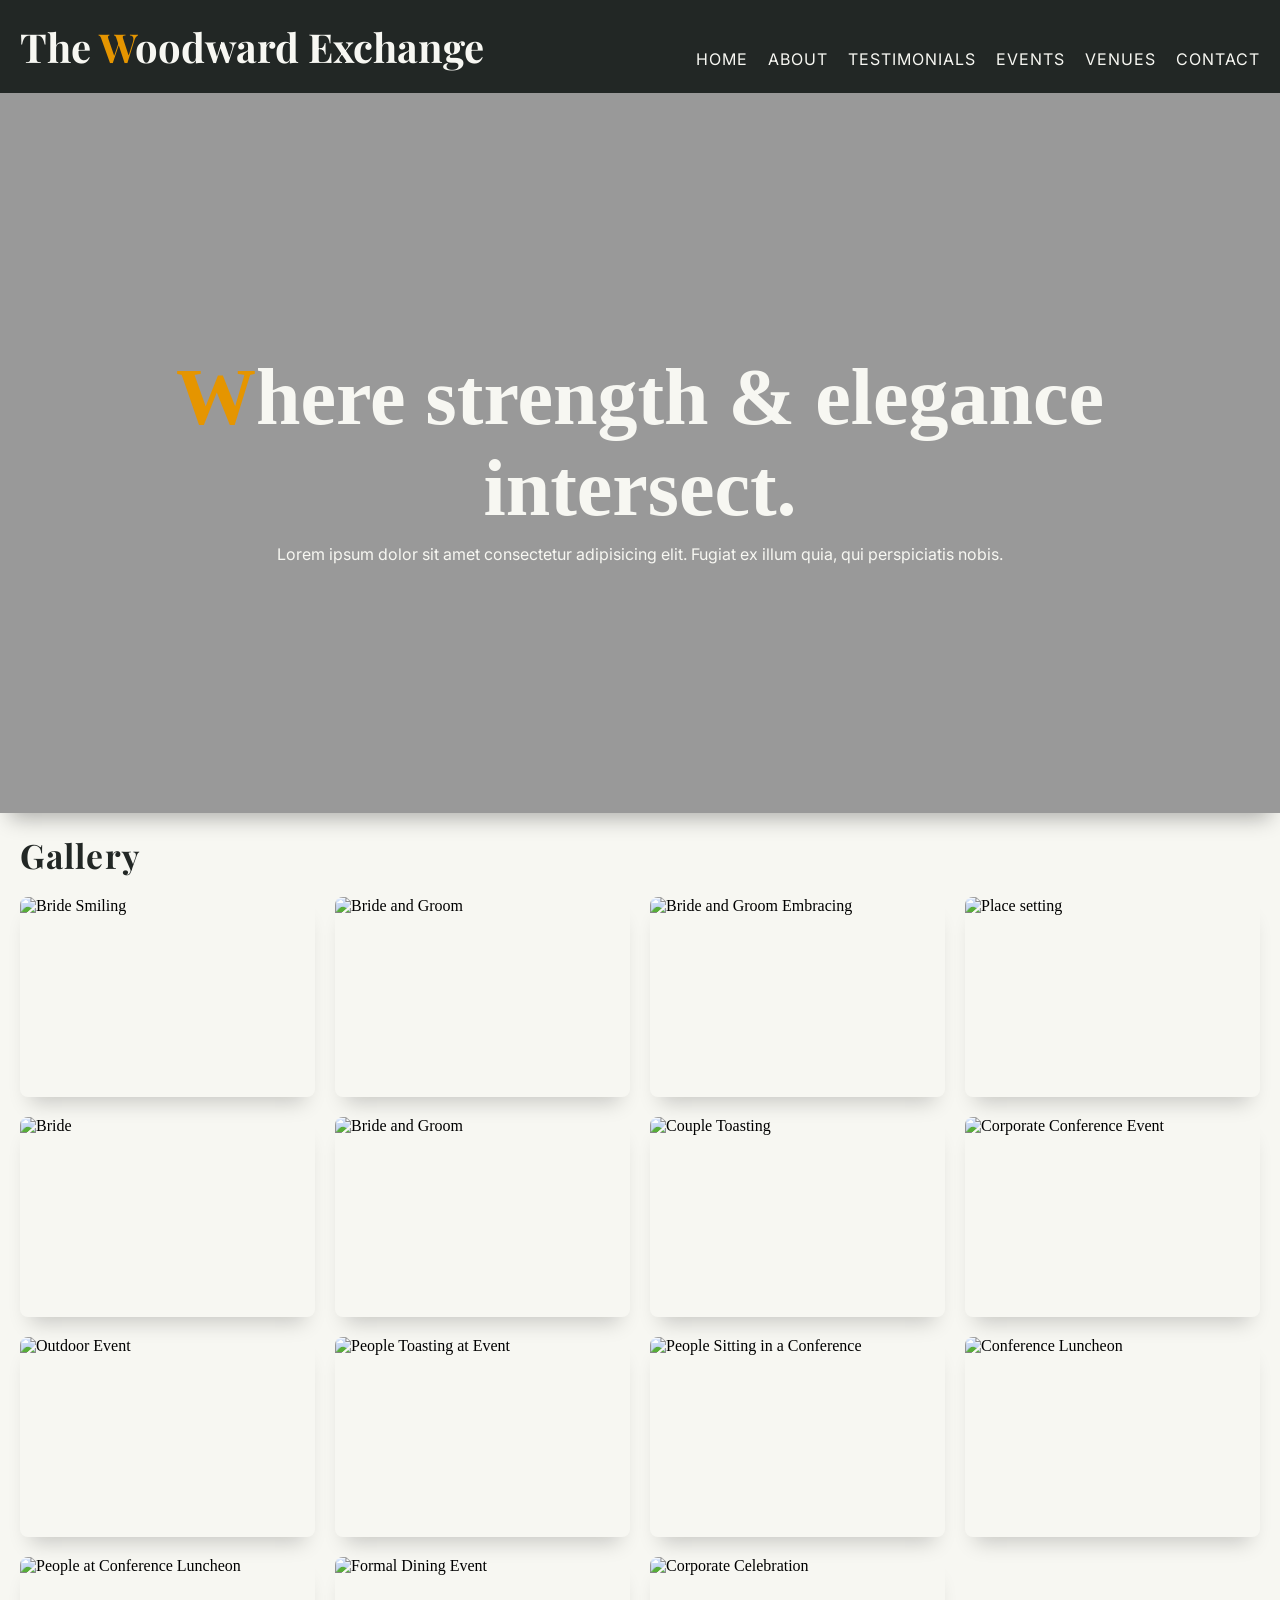
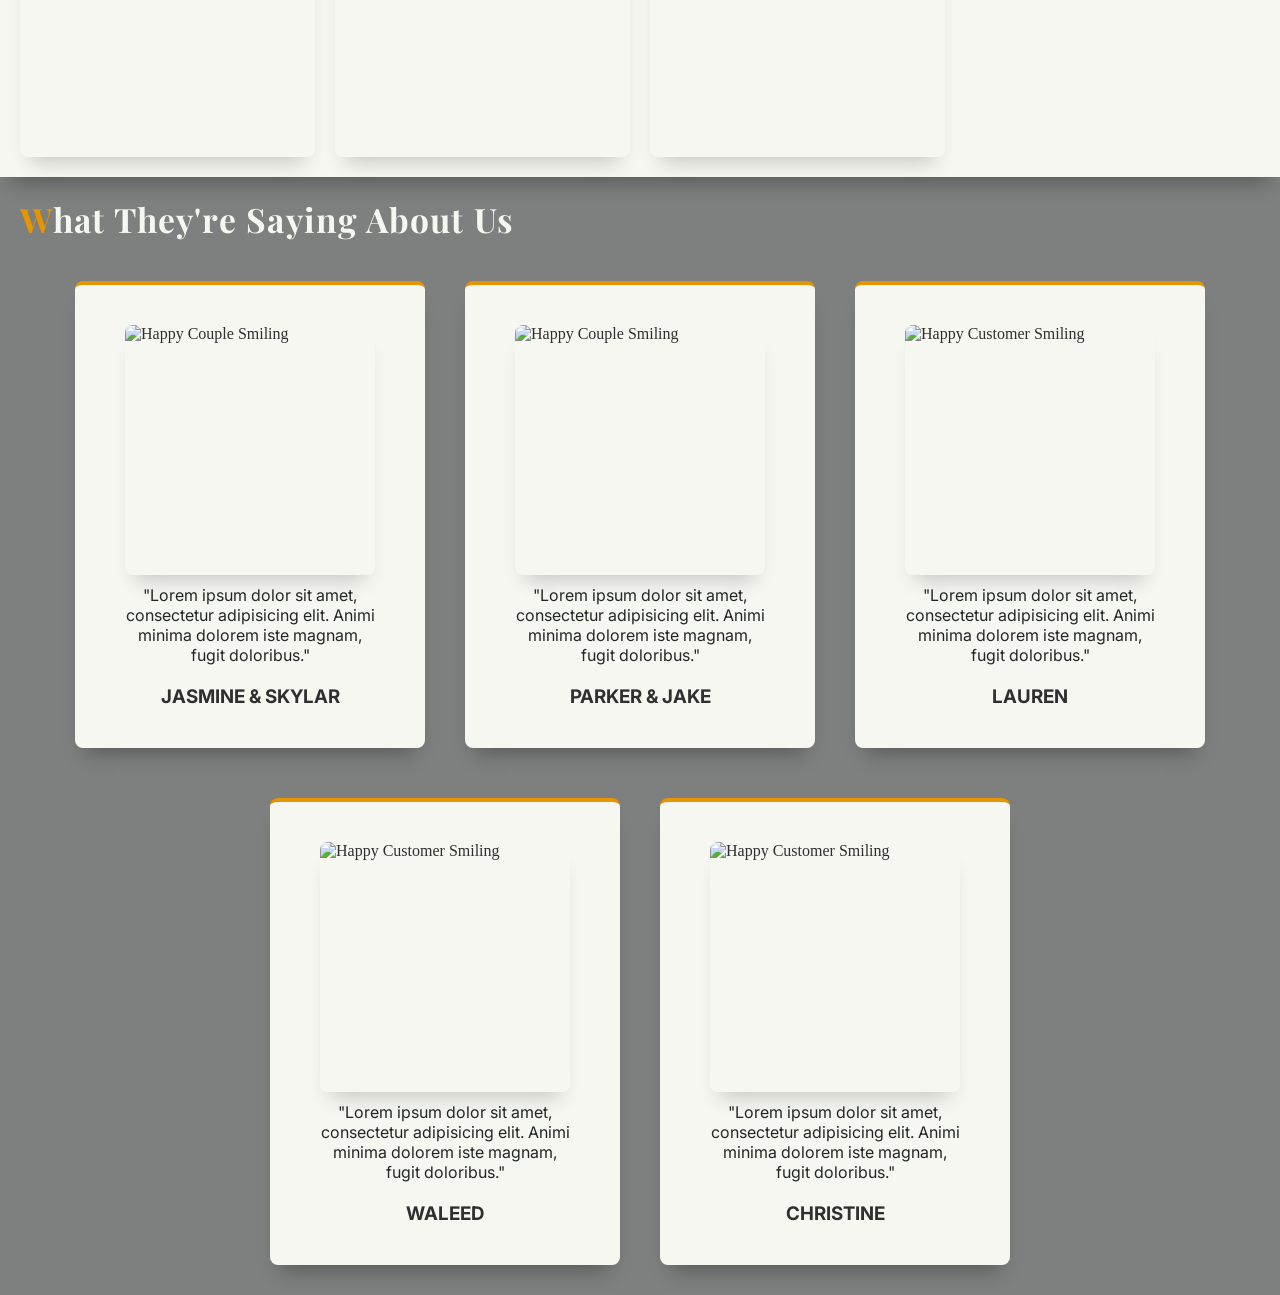
==== index.html @ e03e4456 "Added testimonial section" ====
<!DOCTYPE html>
<html lang="en">
<head>
    <meta charset="UTF-8">
    <meta name="viewport" content="width=device-width, initial-scale=1.0">

    <link rel="stylesheet" href="https://cdnjs.cloudflare.com/ajax/libs/font-awesome/6.0.0/css/all.min.css">

    <link rel="preconnect" href="https://fonts.googleapis.com">
    <link rel="preconnect" href="https://fonts.gstatic.com" crossorigin>
    <link href="https://fonts.googleapis.com/css2?family=Playfair+Display:ital,wght@0,400..900;1,400..900&family=Roboto:ital,wght@0,100..900;1,100..900&family=Savate:ital,wght@0,200..900;1,200..900&display=swap" rel="stylesheet">


    <link rel="preconnect" href="https://fonts.googleapis.com">
    <link rel="preconnect" href="https://fonts.gstatic.com" crossorigin>
    <link href="https://fonts.googleapis.com/css2?family=Inter:ital,opsz,wght@0,14..32,100..900;1,14..32,100..900&family=Playfair+Display:ital,wght@0,400..900;1,400..900&family=Roboto:ital,wght@0,100..900;1,100..900&family=Savate:ital,wght@0,200..900;1,200..900&display=swap" rel="stylesheet">


    <link rel="stylesheet" href="style.css">
    <title>The Woodward Exchange</title>
</head>
<body>

    <header>
        <a href="#" class="logo">The <span>W</span>oodward Exchange</a>

        <i class="fas fa-bars menu-toggle" onclick="toggleMenu()"></i>

            <ul class="navigation" id="menu">
                <li><a href="#">Home</a></li>
                <li><a href="#">About</a></li>
                <li><a href="#">Testimonials</a></li>
                <li><a href="#">Events</a></li>
                <li><a href="#">Venues</a></li>
                <li><a href="#">Contact</a></li>
            </ul>
        
    </header>

 <!--TRIANGLE SVG-->

 <!--   <div class="divider-container" role="separator" aria-hidden="true">
        <svg width="200" height="200" xmlns="http://www.w3.org/2000/svg" class="rotated-triangle shadow-effect">

            <path d="M 190 195 L 100 116 L 10 195" fill="none" stroke="#222725" stroke-width="3" />

            <path d="M 100 130 L 170 190 L 30 190 Z" fill="#222725" stroke="#222725" stroke-width="3" />
        </svg>
    </div>
--> 
<section class="hero">
    <div class="hero-content">
        <h1 class="hero-title"><span>W</span>here strength &amp elegance intersect. </h1>

        <p>Lorem ipsum dolor sit amet consectetur adipisicing elit. Fugiat ex illum quia, qui perspiciatis nobis.</p>
    </div>
</section>    

<section class="gallery">
    
        <div class="title">
            <h2>Gallery</h2>
        </div>

    <div class="gallery-grid">
           <img src="https://plus.unsplash.com/premium_photo-1675851210884-31ca0c327c7c?q=80&w=774&auto=format&fit=crop&ixlib=rb-4.1.0&ixid=M3wxMjA3fDB8MHxwaG90by1wYWdlfHx8fGVufDB8fHx8fA%3D%3D" alt="Bride Smiling">

           <img src="https://plus.unsplash.com/premium_photo-1675851211534-4acd0a2b69a8?q=80&w=774&auto=format&fit=crop&ixlib=rb-4.1.0&ixid=M3wxMjA3fDB8MHxwaG90by1wYWdlfHx8fGVufDB8fHx8fA%3D%3D" alt="Bride and Groom">

           <img src="https://plus.unsplash.com/premium_photo-1675851210855-e7727076e829?q=80&w=774&auto=format&fit=crop&ixlib=rb-4.1.0&ixid=M3wxMjA3fDB8MHxwaG90by1wYWdlfHx8fGVufDB8fHx8fA%3D%3D" alt="Bride and Groom Embracing">

           <img src="https://images.unsplash.com/photo-1647296020388-787fdae78e3c?q=80&w=774&auto=format&fit=crop&ixlib=rb-4.1.0&ixid=M3wxMjA3fDB8MHxwaG90by1wYWdlfHx8fGVufDB8fHx8fA%3D%3D" alt="Place setting">

           <img src="https://images.unsplash.com/photo-1553190399-08913948412e?q=80&w=870&auto=format&fit=crop&ixlib=rb-4.1.0&ixid=M3wxMjA3fDB8MHxwaG90by1wYWdlfHx8fGVufDB8fHx8fA%3D%3D" alt="Bride">

           <img src="https://images.unsplash.com/photo-1582184443157-b767b664ab98?q=80&w=774&auto=format&fit=crop&ixlib=rb-4.1.0&ixid=M3wxMjA3fDB8MHxwaG90by1wYWdlfHx8fGVufDB8fHx8fA%3D%3D" alt="Bride and Groom">

           <img src="https://images.unsplash.com/photo-1619686763290-991ced8c683e?q=80&w=770&auto=format&fit=crop&ixlib=rb-4.1.0&ixid=M3wxMjA3fDB8MHxwaG90by1wYWdlfHx8fGVufDB8fHx8fA%3D%3D" alt="Couple Toasting">

           <img src="https://images.unsplash.com/photo-1531058020387-3be344556be6?q=80&w=1170&auto=format&fit=crop&ixlib=rb-4.1.0&ixid=M3wxMjA3fDB8MHxwaG90by1wYWdlfHx8fGVufDB8fHx8fA%3D%3D" alt="Corporate Conference Event">

           <img src="https://images.unsplash.com/photo-1664303901605-c44d0ecefd6c?q=80&w=774&auto=format&fit=crop&ixlib=rb-4.1.0&ixid=M3wxMjA3fDB8MHxwaG90by1wYWdlfHx8fGVufDB8fHx8fA%3D%3D" alt="Outdoor Event">

           <img src="https://plus.unsplash.com/premium_photo-1664476583043-7266c4a65b5f?q=80&w=1172&auto=format&fit=crop&ixlib=rb-4.1.0&ixid=M3wxMjA3fDB8MHxwaG90by1wYWdlfHx8fGVufDB8fHx8fA%3D%3D" alt="People Toasting at Event">

           <img src="https://images.unsplash.com/photo-1515168833906-d2a3b82b302a?q=80&w=1170&auto=format&fit=crop&ixlib=rb-4.1.0&ixid=M3wxMjA3fDB8MHxwaG90by1wYWdlfHx8fGVufDB8fHx8fA%3D%3D" alt="People Sitting in a Conference">

           <img src="https://plus.unsplash.com/premium_photo-1723579287462-775d10a50bf3?q=80&w=1117&auto=format&fit=crop&ixlib=rb-4.1.0&ixid=M3wxMjA3fDB8MHxwaG90by1wYWdlfHx8fGVufDB8fHx8fA%3D%3D" alt="Conference Luncheon">

           <img src="https://plus.unsplash.com/premium_photo-1723809775308-5a14f240ff72?q=80&w=1222&auto=format&fit=crop&ixlib=rb-4.1.0&ixid=M3wxMjA3fDB8MHxwaG90by1wYWdlfHx8fGVufDB8fHx8fA%3D%3D" alt="People at Conference Luncheon">

           <img src="https://images.unsplash.com/photo-1768508949921-9ef52e81bf1b?q=80&w=782&auto=format&fit=crop&ixlib=rb-4.1.0&ixid=M3wxMjA3fDB8MHxwaG90by1wYWdlfHx8fGVufDB8fHx8fA%3D%3D" alt="Formal Dining Event">

           <img src="https://images.unsplash.com/photo-1768508951262-42931f7ad924?q=80&w=1253&auto=format&fit=crop&ixlib=rb-4.1.0&ixid=M3wxMjA3fDB8MHxwaG90by1wYWdlfHx8fGVufDB8fHx8fA%3D%3D" alt="Corporate Celebration">
    </div>

</section>


<section class="testimonials">
    <div class="title">
        <h2><span>W</span>hat They're Saying About Us</h2>
    </div>

    <div class="testimonial-content">

        <div class="box">
            <div class="imgbox">
                <img src="https://plus.unsplash.com/premium_photo-1699547174212-f3411a010175?q=80&w=774&auto=format&fit=crop&ixlib=rb-4.1.0&ixid=M3wxMjA3fDB8MHxwaG90by1wYWdlfHx8fGVufDB8fHx8fA%3D%3D" alt="Happy Couple Smiling">
            </div>
            <div class="text">
                <p>"Lorem ipsum dolor sit amet, consectetur adipisicing elit. Animi minima dolorem iste magnam, fugit doloribus."</p>
                <h3>Jasmine &amp Skylar</h3>
            </div>
        </div>


        <div class="box">
            <div class="imgbox">
                <img src="https://images.unsplash.com/photo-1663579167845-c73285e3805b?q=80&w=1170&auto=format&fit=crop&ixlib=rb-4.1.0&ixid=M3wxMjA3fDB8MHxwaG90by1wYWdlfHx8fGVufDB8fHx8fA%3D%3D" alt="Happy Couple Smiling">
            </div>
            <div class="text">
                <p>"Lorem ipsum dolor sit amet, consectetur adipisicing elit. Animi minima dolorem iste magnam, fugit doloribus."</p>
                <h3>Parker &amp Jake</h3>
            </div>
        </div>


        <div class="box">
            <div class="imgbox">
                <img src="https://images.unsplash.com/photo-1741354035109-e42cd99b0d74?q=80&w=774&auto=format&fit=crop&ixlib=rb-4.1.0&ixid=M3wxMjA3fDB8MHxwaG90by1wYWdlfHx8fGVufDB8fHx8fA%3D%3D" alt="Happy Customer Smiling">
            </div>
            <div class="text">
                <p>"Lorem ipsum dolor sit amet, consectetur adipisicing elit. Animi minima dolorem iste magnam, fugit doloribus."</p>
                <h3>Lauren</h3>
            </div>
        </div>

        <div class="box">
            <div class="imgbox">
                <img src="https://images.unsplash.com/photo-1578758837674-93ed0ab5fbab?q=80&w=774&auto=format&fit=crop&ixlib=rb-4.1.0&ixid=M3wxMjA3fDB8MHxwaG90by1wYWdlfHx8fGVufDB8fHx8fA%3D%3D" alt="Happy Customer Smiling">
            </div>
            <div class="text">
                <p>"Lorem ipsum dolor sit amet, consectetur adipisicing elit. Animi minima dolorem iste magnam, fugit doloribus."</p>
                <h3>Waleed</h3>
            </div>
        </div>

        <div class="box">
            <div class="imgbox">
                <img src="https://images.unsplash.com/photo-1770363756997-102742f56488?q=80&w=774&auto=format&fit=crop&ixlib=rb-4.1.0&ixid=M3wxMjA3fDB8MHxwaG90by1wYWdlfHx8fGVufDB8fHx8fA%3D%3D" alt="Happy Customer Smiling">
            </div>
            <div class="text">
                <p>"Lorem ipsum dolor sit amet, consectetur adipisicing elit. Animi minima dolorem iste magnam, fugit doloribus."</p>
                <h3>Christine</h3>
            </div>
        </div>

    </div>


</section>
     <script>
        function toggleMenu(){
            const menu = document.getElementById("menu");
            menu.classList.toggle("active");
        }
    </script>

</body>
</html>
---- style.css ----
*{
    padding: 0;
    margin: 0;
    box-sizing: border-box;
}


/* HEADER CSS */

header{
    display: flex;
    justify-content: space-between;
    align-items: center;
    padding: 20px;
    background-color: #222725;
}

.logo{
    text-decoration: none;
    font-size: 2.5em;
    font-weight: bold;
    font-family: "Playfair Display", serif;
    color: #f7f7f2;
}

.logo span, 
.hero-title span,
.title span{
    color: #e59500;
}

.navigation{
    display: flex;
    gap: 20px;
    padding: 0;
    margin-top: 25px;
}

.navigation li{
    list-style: none;
}

.navigation li a{
    display: inline-block;
    text-decoration: none;
    color: #f7f7f2;
    font-family: "Inter", sans-serif;
    text-transform: uppercase;
    letter-spacing: 1px;
    font-size: 1em;
    transition: transform 0.2s ease, color 0.2s ease;
}

.navigation li a:hover{
    /* transform: scale(1.15); */
    transform: scale(1.15);
    color: #e59500;
}

.menu-toggle{
    color: #fff;
    font-size: 20px;
    cursor: pointer;
    display: none;
}

.divider-container{
    display: flex;
    justify-content: center;
    align-items: center;
    width: 100%;
    position: absolute;
    margin-top: -9px;
    overflow: visible;
    z-index: 100;
    pointer-events: none;
}

.rotated-triangle{
    transform: rotate(180deg);
}

/*  HERO SECTION */

.hero{
    background: linear-gradient(rgba(0, 0, 0, 0.4), rgba(0, 0, 0, 0.4)),url(https://images.unsplash.com/photo-1773069459477-e9fe9d6eeb60?q=80&w=1373&auto=format&fit=crop&ixlib=rb-4.1.0&ixid=M3wxMjA3fDB8MHxwaG90by1wYWdlfHx8fGVufDB8fHx8fA%3D%3D);
    background-size: cover;
    width: 100%; 
    height: 80vh; /* Viewport height */
    display: flex;
    flex-direction: column;
    justify-content: center;
    align-items: center;
    text-align: center;
    box-shadow: 0px 15px 20px -10px rgba(0, 0, 0, 0.3);
    z-index: 2;
    position: relative; /* activates the z-index */
}

.hero-title{
    font-size: 5em;
    padding: 10px;
    text-wrap: wrap;
    color: #f7f7f2;
}

.hero-content p{
    font-size: 1em;
    font-family: "Inter", sans-serif;
    text-align: center;
    color: #f7f7f2;
}

/* GALLERY SECTION */

.gallery{
    background-color: #f7f7f2;
    position: relative;
    box-shadow: 0px 15px 20px -10px rgba(0, 0, 0, 0.3);
    z-index: 1;
}

.gallery-grid{
    display: grid;
    grid-template-columns: repeat(auto-fill, minmax(250px, 1fr));
    gap: 20px;
    padding: 20px;
}

.gallery-grid img{
    width: 100%;
    height: 200px;
    object-fit: cover;
    box-shadow: 0px 15px 20px -10px rgba(0, 0, 0, 0.2);
    border-radius: 8px;
    transition: transform 0.3s ease;
}

.gallery-grid img:hover{
    transform: scale(1.05);
}

.title{
    font-family: "Playfair Display", serif;
    font-size: 1.4em;
    /* text-transform: uppercase; */
    letter-spacing: 1.1px;
    padding: 20px 0 0 20px ;
    color: #222725;
}

/* TESTIMONIALS SECTION */

.testimonials{
    background-color: #22272596;
}

.testimonials .title{
    color: #f7f7f2;
}

.testimonial-content{
    display: flex;
    justify-content: center;
    align-items: center;
    flex-wrap: wrap;
    margin-top: 40px;
    max-width: 100%;
    gap: 2.5em;
}

.testimonial-content .box{
    width: 350px;
    padding: 40px;
    background-color: #f7f7f2;
    color: #2f2f2f;
    margin-bottom: 30px;
    border-radius: 8px;
    box-shadow: 0px 15px 20px -10px rgba(0, 0, 0, 0.3);
    border-top: 4px solid #e59500;
}

.testimonial-content .box:nth-child(1),
.testimonial-content .box:nth-child(2),
.testimonial-content .box:nth-child(3){
    margin-bottom: 10px;
}

.testimonial-content .box:hover{
    transform: scale(1.05);
    transition: transform 0.3s ease;
}

.testimonial-content .box .imgbox{
    width: 100%;
    height: 250px;
    display: flex;
    justify-content: center;
}

.testimonial-content .box .imgbox img{
    border-radius: 8px;
    object-fit: cover;
    object-position: center top;
    height: 250px;
    width: 250px;
    display: block;
    margin: 0 auto;
    box-shadow: 0px 15px 20px -10px rgba(0, 0, 0, 0.2);
}

.testimonial-content .box:first-child .imgbox img{
    object-position: center;
}

.box p{
    font-family: "Inter", sans-serif;
    font-size: 1em;
    color: #222725;
    padding: 10px 10px 20px;
    text-wrap: wrap;
    text-align: center;
}

.box h3{
    font-family: "Inter", sans-serif;
    text-align: center;
    text-transform: uppercase;
}
/* MOBILE DEVICE STYLING */

@media only screen and (max-width: 599px){
    .menu-toggle{
        display: block;
        font-size: 2em;
        z-index: 1001;
    }

    header .navigation{
        display: none;
        flex-direction: column;
        position: absolute;
        color: #f7f7f2;
        top: 170px; /* Position ourself below the navbar */
        left: 0;
        right: 0;
        padding: 20px 0;
        z-index: 1000; /* Staying above other elements */
        gap: 10px;
    }

    header .navigation.active{
        display: flex;
}

    header .navigation li{
        text-align: center;
        width: 100%;
}

    header .navigation li a{
        text-decoration: none;
        color: #2f2f2f;
        font-weight: 400;
        font-size: 1.2em;
        padding: 10px;
        display: block;
}

    header .navigation li a:active{
        color: #e59500;
        transform: scale(.98);
        transition: transform 0.3s ease;
}

}
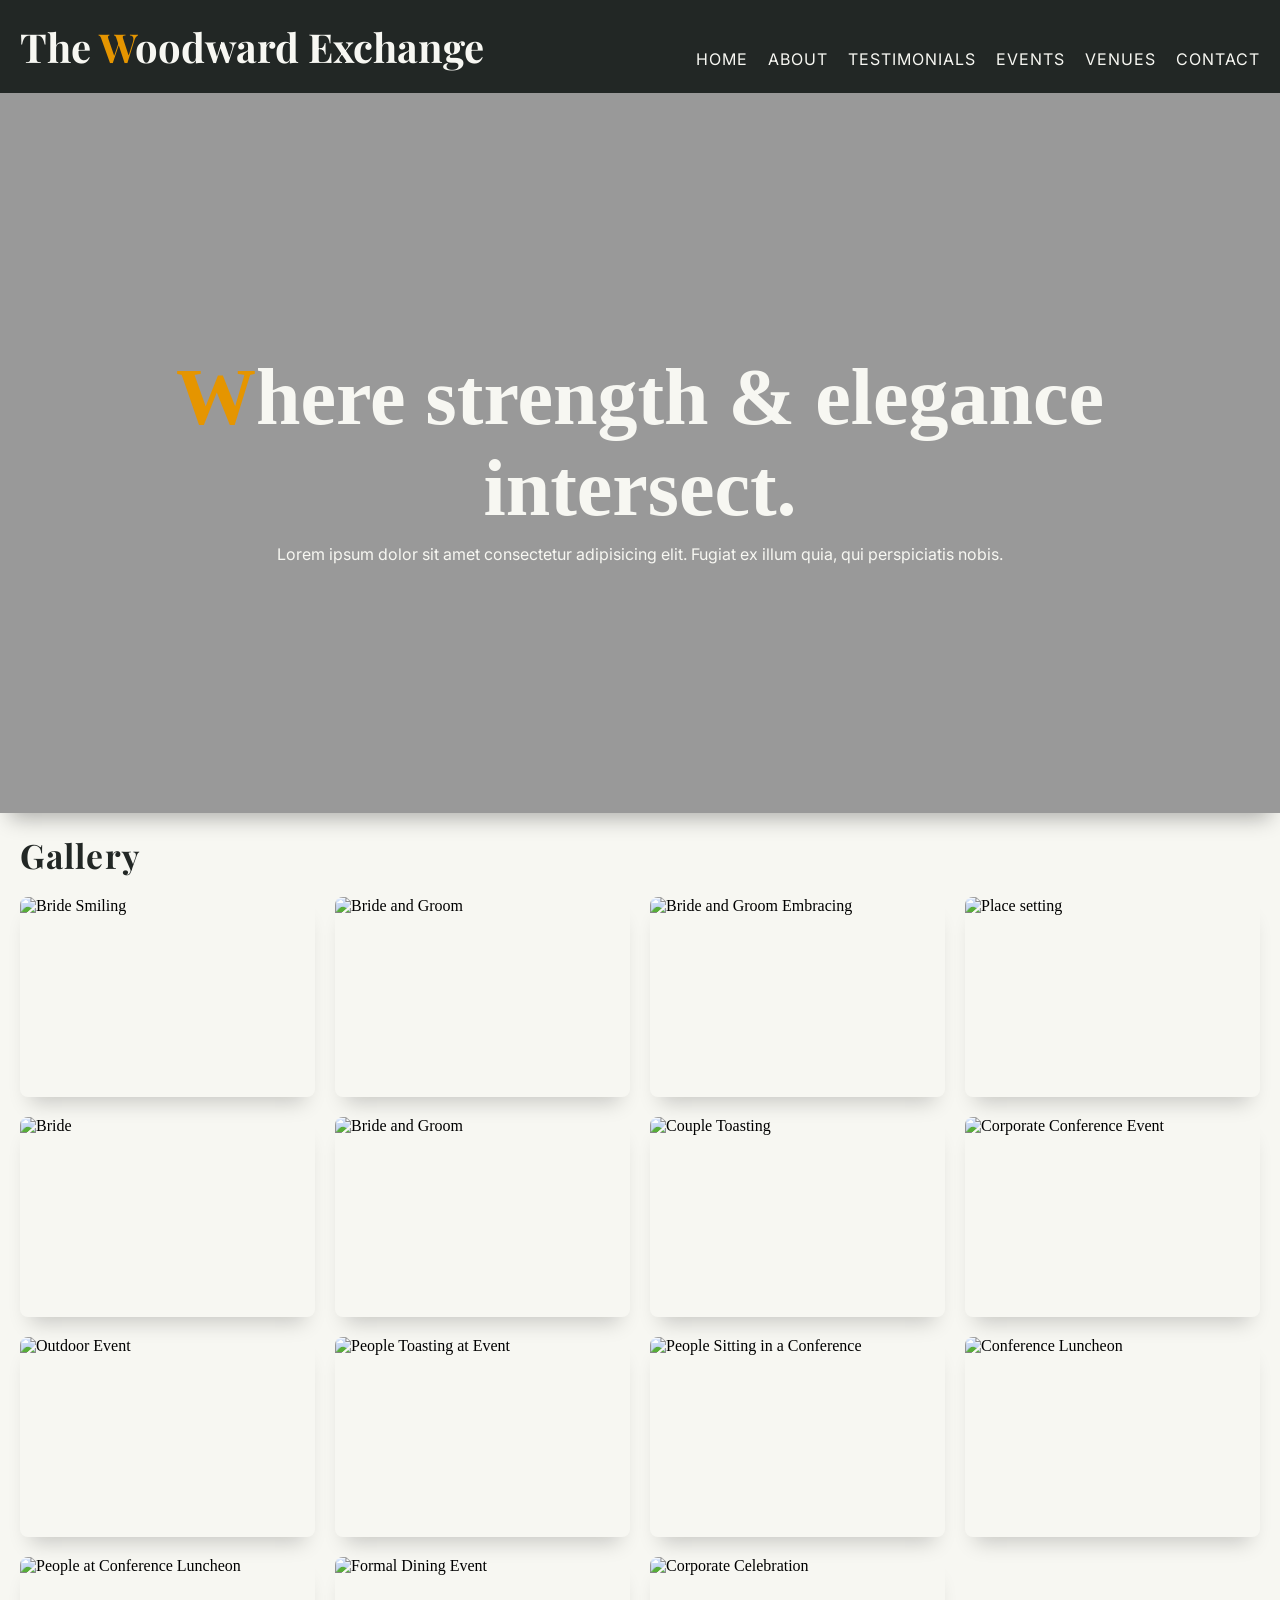
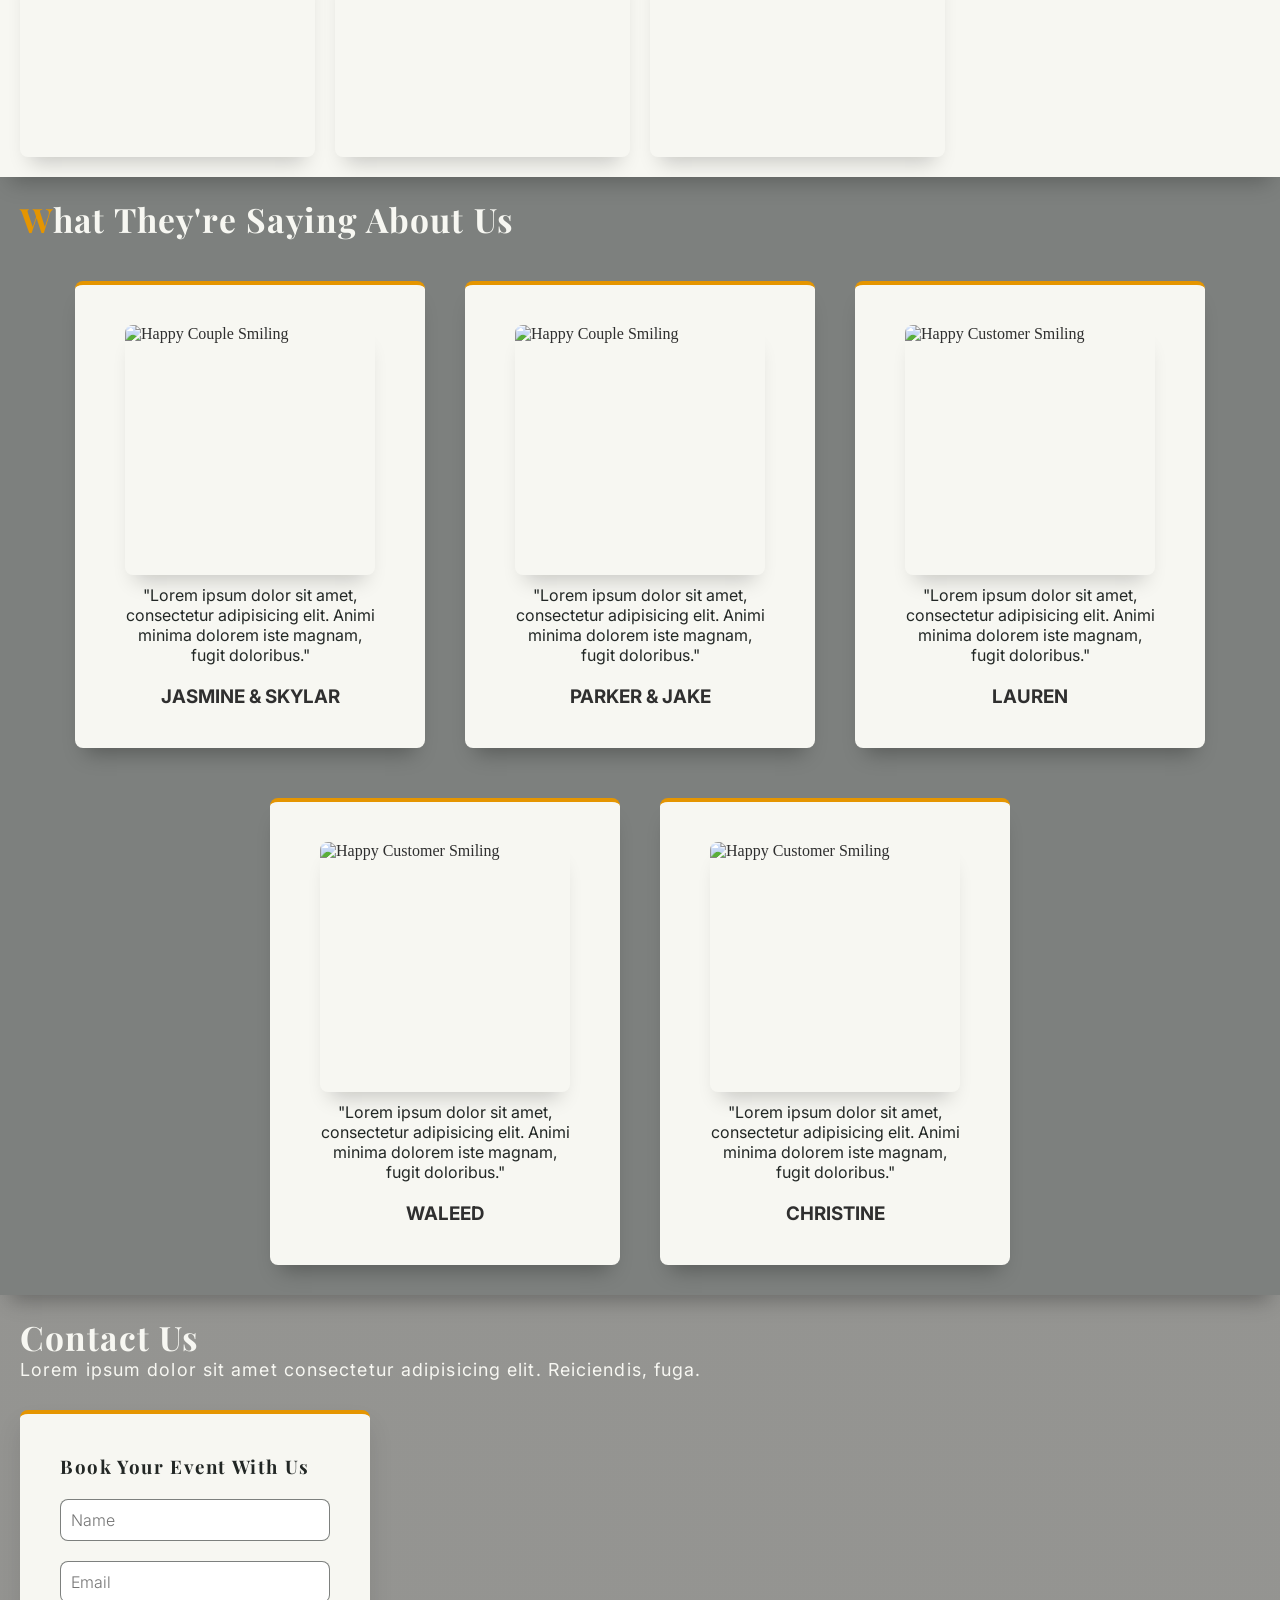
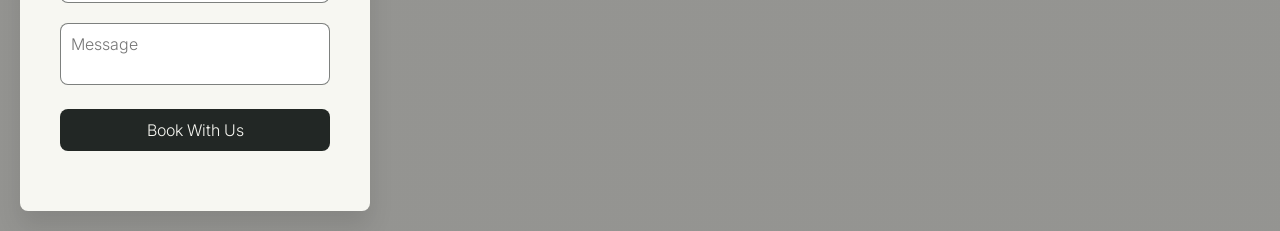
==== commit e445725a: "Added contact section" ====
--- a/index.html
+++ b/index.html
@@ -52,7 +52,7 @@
     <div class="hero-content">
         <h1 class="hero-title"><span>W</span>here strength &amp elegance intersect. </h1>
 
-        <p>Lorem ipsum dolor sit amet consectetur adipisicing elit. Fugiat ex illum quia, qui perspiciatis nobis.</p>
+        <p class="text-font">Lorem ipsum dolor sit amet consectetur adipisicing elit. Fugiat ex illum quia, qui perspiciatis nobis.</p>
     </div>
 </section>    
 
@@ -109,7 +109,7 @@
                 <img src="https://plus.unsplash.com/premium_photo-1699547174212-f3411a010175?q=80&w=774&auto=format&fit=crop&ixlib=rb-4.1.0&ixid=M3wxMjA3fDB8MHxwaG90by1wYWdlfHx8fGVufDB8fHx8fA%3D%3D" alt="Happy Couple Smiling">
             </div>
             <div class="text">
-                <p>"Lorem ipsum dolor sit amet, consectetur adipisicing elit. Animi minima dolorem iste magnam, fugit doloribus."</p>
+                <p class="text-font">"Lorem ipsum dolor sit amet, consectetur adipisicing elit. Animi minima dolorem iste magnam, fugit doloribus."</p>
                 <h3>Jasmine &amp Skylar</h3>
             </div>
         </div>
@@ -120,7 +120,7 @@
                 <img src="https://images.unsplash.com/photo-1663579167845-c73285e3805b?q=80&w=1170&auto=format&fit=crop&ixlib=rb-4.1.0&ixid=M3wxMjA3fDB8MHxwaG90by1wYWdlfHx8fGVufDB8fHx8fA%3D%3D" alt="Happy Couple Smiling">
             </div>
             <div class="text">
-                <p>"Lorem ipsum dolor sit amet, consectetur adipisicing elit. Animi minima dolorem iste magnam, fugit doloribus."</p>
+                <p class="text-font">"Lorem ipsum dolor sit amet, consectetur adipisicing elit. Animi minima dolorem iste magnam, fugit doloribus."</p>
                 <h3>Parker &amp Jake</h3>
             </div>
         </div>
@@ -131,7 +131,7 @@
                 <img src="https://images.unsplash.com/photo-1741354035109-e42cd99b0d74?q=80&w=774&auto=format&fit=crop&ixlib=rb-4.1.0&ixid=M3wxMjA3fDB8MHxwaG90by1wYWdlfHx8fGVufDB8fHx8fA%3D%3D" alt="Happy Customer Smiling">
             </div>
             <div class="text">
-                <p>"Lorem ipsum dolor sit amet, consectetur adipisicing elit. Animi minima dolorem iste magnam, fugit doloribus."</p>
+                <p class="text-font">"Lorem ipsum dolor sit amet, consectetur adipisicing elit. Animi minima dolorem iste magnam, fugit doloribus."</p>
                 <h3>Lauren</h3>
             </div>
         </div>
@@ -141,7 +141,7 @@
                 <img src="https://images.unsplash.com/photo-1578758837674-93ed0ab5fbab?q=80&w=774&auto=format&fit=crop&ixlib=rb-4.1.0&ixid=M3wxMjA3fDB8MHxwaG90by1wYWdlfHx8fGVufDB8fHx8fA%3D%3D" alt="Happy Customer Smiling">
             </div>
             <div class="text">
-                <p>"Lorem ipsum dolor sit amet, consectetur adipisicing elit. Animi minima dolorem iste magnam, fugit doloribus."</p>
+                <p class="text-font">"Lorem ipsum dolor sit amet, consectetur adipisicing elit. Animi minima dolorem iste magnam, fugit doloribus."</p>
                 <h3>Waleed</h3>
             </div>
         </div>
@@ -151,7 +151,7 @@
                 <img src="https://images.unsplash.com/photo-1770363756997-102742f56488?q=80&w=774&auto=format&fit=crop&ixlib=rb-4.1.0&ixid=M3wxMjA3fDB8MHxwaG90by1wYWdlfHx8fGVufDB8fHx8fA%3D%3D" alt="Happy Customer Smiling">
             </div>
             <div class="text">
-                <p>"Lorem ipsum dolor sit amet, consectetur adipisicing elit. Animi minima dolorem iste magnam, fugit doloribus."</p>
+                <p class="text-font">"Lorem ipsum dolor sit amet, consectetur adipisicing elit. Animi minima dolorem iste magnam, fugit doloribus."</p>
                 <h3>Christine</h3>
             </div>
         </div>
@@ -160,6 +160,41 @@
 
 
 </section>
+
+<section class="contact">
+    <div class="title">
+        <h2 class="titleText">Contact Us</h2>
+        <p class="text-font">Lorem ipsum dolor sit amet consectetur adipisicing elit. Reiciendis, fuga.</p>
+    </div>
+
+    <div class="contact-wrapper">
+    <form action="#">
+        <div class="contactform">
+            <h3>Book Your Event With Us</h3>
+            <div class="inputbox">
+                <input type="text" placeholder="Name" required/>
+            </div>
+
+            <div class="inputbox">
+                <input type="email" placeholder="Email" required/>
+            </div>
+
+             <div class="inputbox">
+                <textarea placeholder="Message" required></textarea>
+            </div>
+
+            <div class="inputbox">
+                <input type="submit" value="Book With Us"/>
+            </div>
+        </div>
+    </form>
+    </div>
+</section>
+
+<footer>
+
+
+</footer>
      <script>
         function toggleMenu(){
             const menu = document.getElementById("menu");
--- a/style.css
+++ b/style.css
@@ -4,6 +4,12 @@
     box-sizing: border-box;
 }
 
+/* PARAGRAPH FONT */
+
+.text-font{
+    font-size: 1em;
+    font-family: "Inter", sans-serif;
+}
 
 /* HEADER CSS */
 
@@ -105,8 +111,8 @@
 }
 
 .hero-content p{
-    font-size: 1em;
-    font-family: "Inter", sans-serif;
+    /* font-size: 1em;
+    font-family: "Inter", sans-serif; */
     text-align: center;
     color: #f7f7f2;
 }
@@ -153,6 +159,9 @@
 
 .testimonials{
     background-color: #22272596;
+    box-shadow: 0px 15px 20px -10px rgba(0, 0, 0, 0.3);
+    position: relative;
+    z-index: 10;
 }
 
 .testimonials .title{
@@ -214,8 +223,8 @@
 }
 
 .box p{
-    font-family: "Inter", sans-serif;
-    font-size: 1em;
+    /* font-family: "Inter", sans-serif;
+    font-size: 1em; */
     color: #222725;
     padding: 10px 10px 20px;
     text-wrap: wrap;
@@ -227,6 +236,94 @@
     text-align: center;
     text-transform: uppercase;
 }
+
+/* CONTACT SECTION */
+
+.contact{
+    background: linear-gradient(rgba(0, 0, 0, 0.4), rgba(0, 0, 0, 0.4)), url(https://images.unsplash.com/photo-1472262808738-234c7a128280?q=80&w=1170&auto=format&fit=crop&ixlib=rb-4.1.0&ixid=M3wxMjA3fDB8MHxwaG90by1wYWdlfHx8fGVufDB8fHx8fA%3D%3D);
+    background-size: cover;
+    padding: 0px 20px 20px;
+    background-color: #f7f7f2;
+    display: flex;
+    flex-direction: column;
+    align-items: center;
+}
+
+.contact-wrapper{
+    width: 100%;
+    display: flex;
+    justify-content: center;
+    margin-top: 30px;
+    justify-content: flex-start;
+}
+
+.contact .title{
+    align-self: flex-start;
+    padding-left: 0px;
+    color: #f7f7f2;
+}
+
+.contact .text-font{
+    font-size: 0.8em;
+}
+
+.contactform{
+    padding: 40px;
+    box-shadow: rgba(0, 0, 0, 0.1) 0px 15px 25px;
+    background: #f7f7f2;
+    width: 100%;
+    max-width: 600px;
+    border-radius: 8px;
+    align-self: flex-start;
+    letter-spacing: .1em;
+    border-top: 4px solid #e59500;
+}
+
+.contactform h3{
+    margin-bottom: 20px;
+    font-family: "Playfair Display", serif;
+    color: #222725;
+    
+}
+
+.contactform .inputbox{
+    width: 100%;
+    margin-bottom: 20px;
+}
+
+.contactform .inputbox input,
+.contactform .inputbox textarea{
+    width: 100%;
+    border: 1px solid #22272596;
+    color: #22272596;
+    border-radius: 8px;
+    padding: 10px;
+    outline: none;
+    font-weight: 300;
+    resize: none;
+    font-size: 1em;
+    font-family: "Inter", sans-serif;
+}
+
+.contactform .inputbox input[type="submit"]{
+    background-color: #222725;
+    color: #f7f7f2;
+}
+
+.contactform .inputbox input[type="submit"]:hover{
+    background-color: #222725;
+    color: #e59500;
+    transform: scale(1.05);
+    transition: transform 0.3s ease;
+}
+
+
+
+
+
+
+
+
 /* MOBILE DEVICE STYLING */
 
 @media only screen and (max-width: 599px){
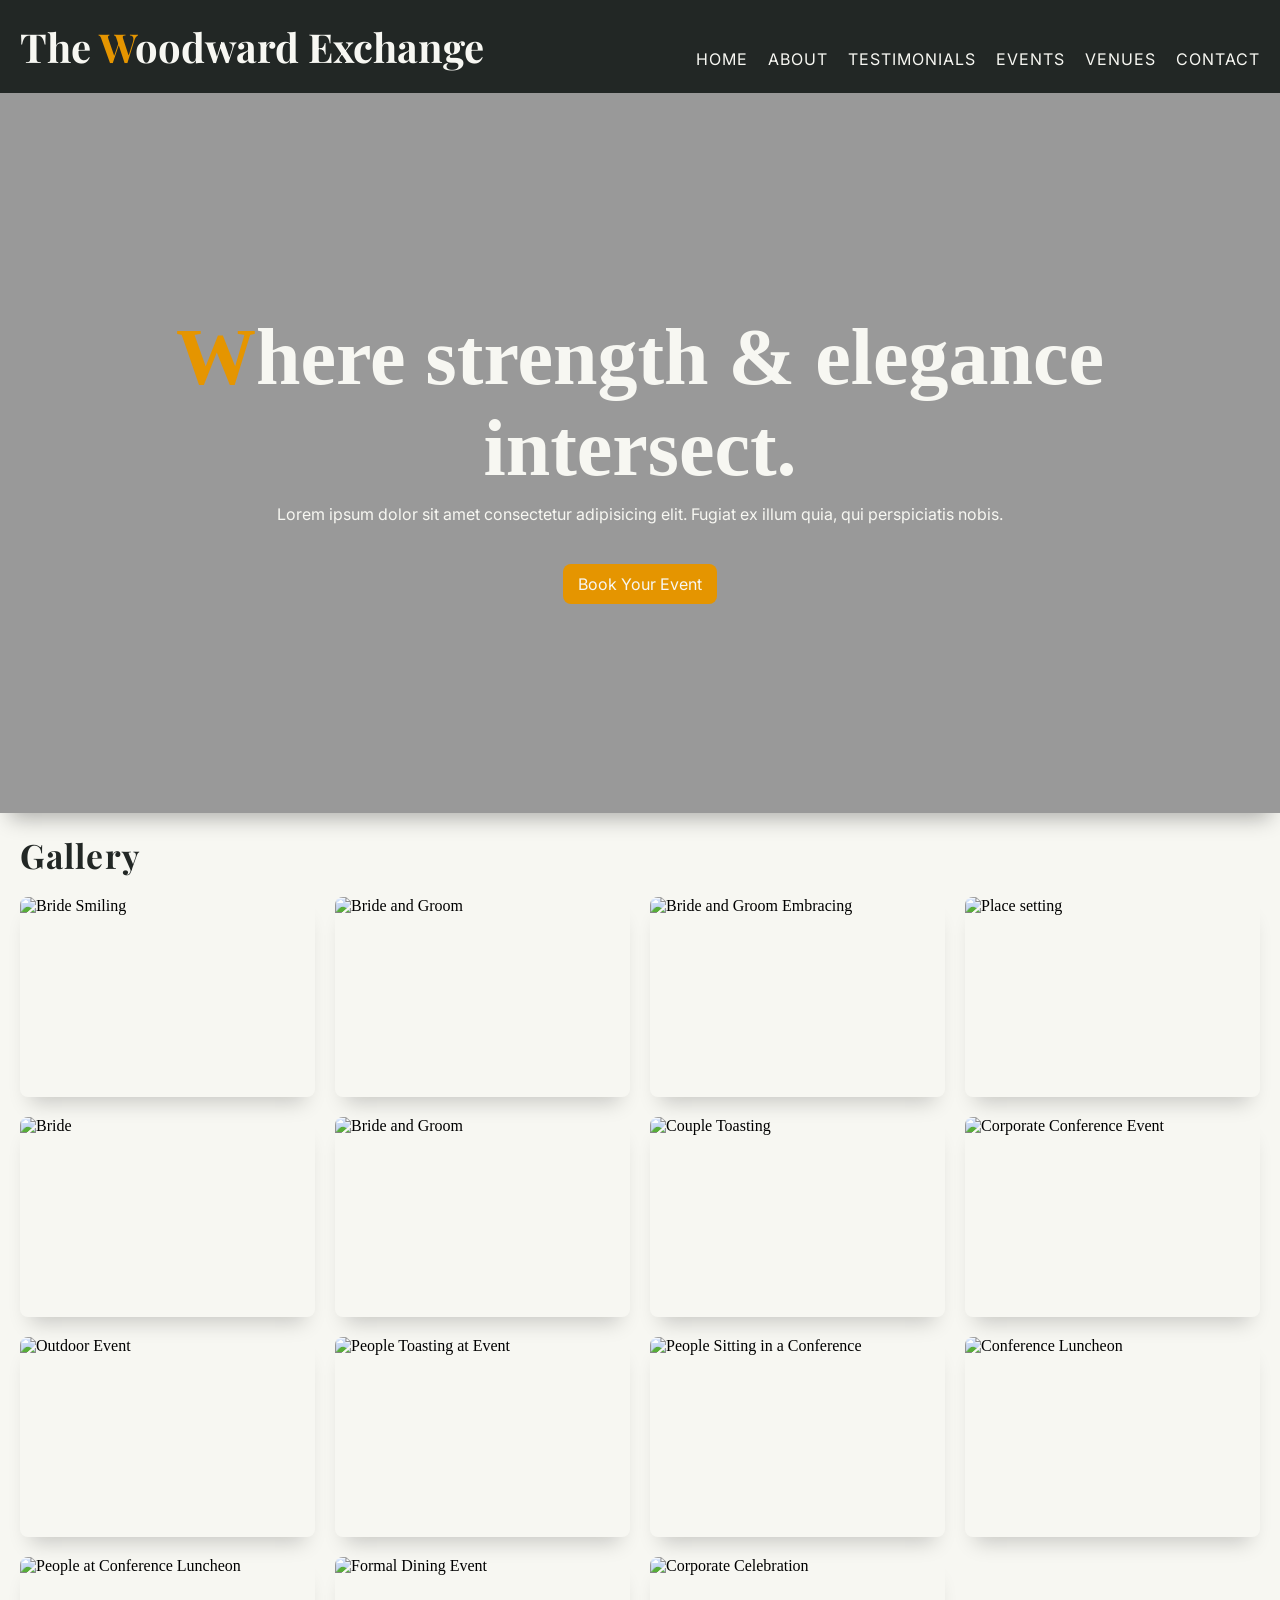
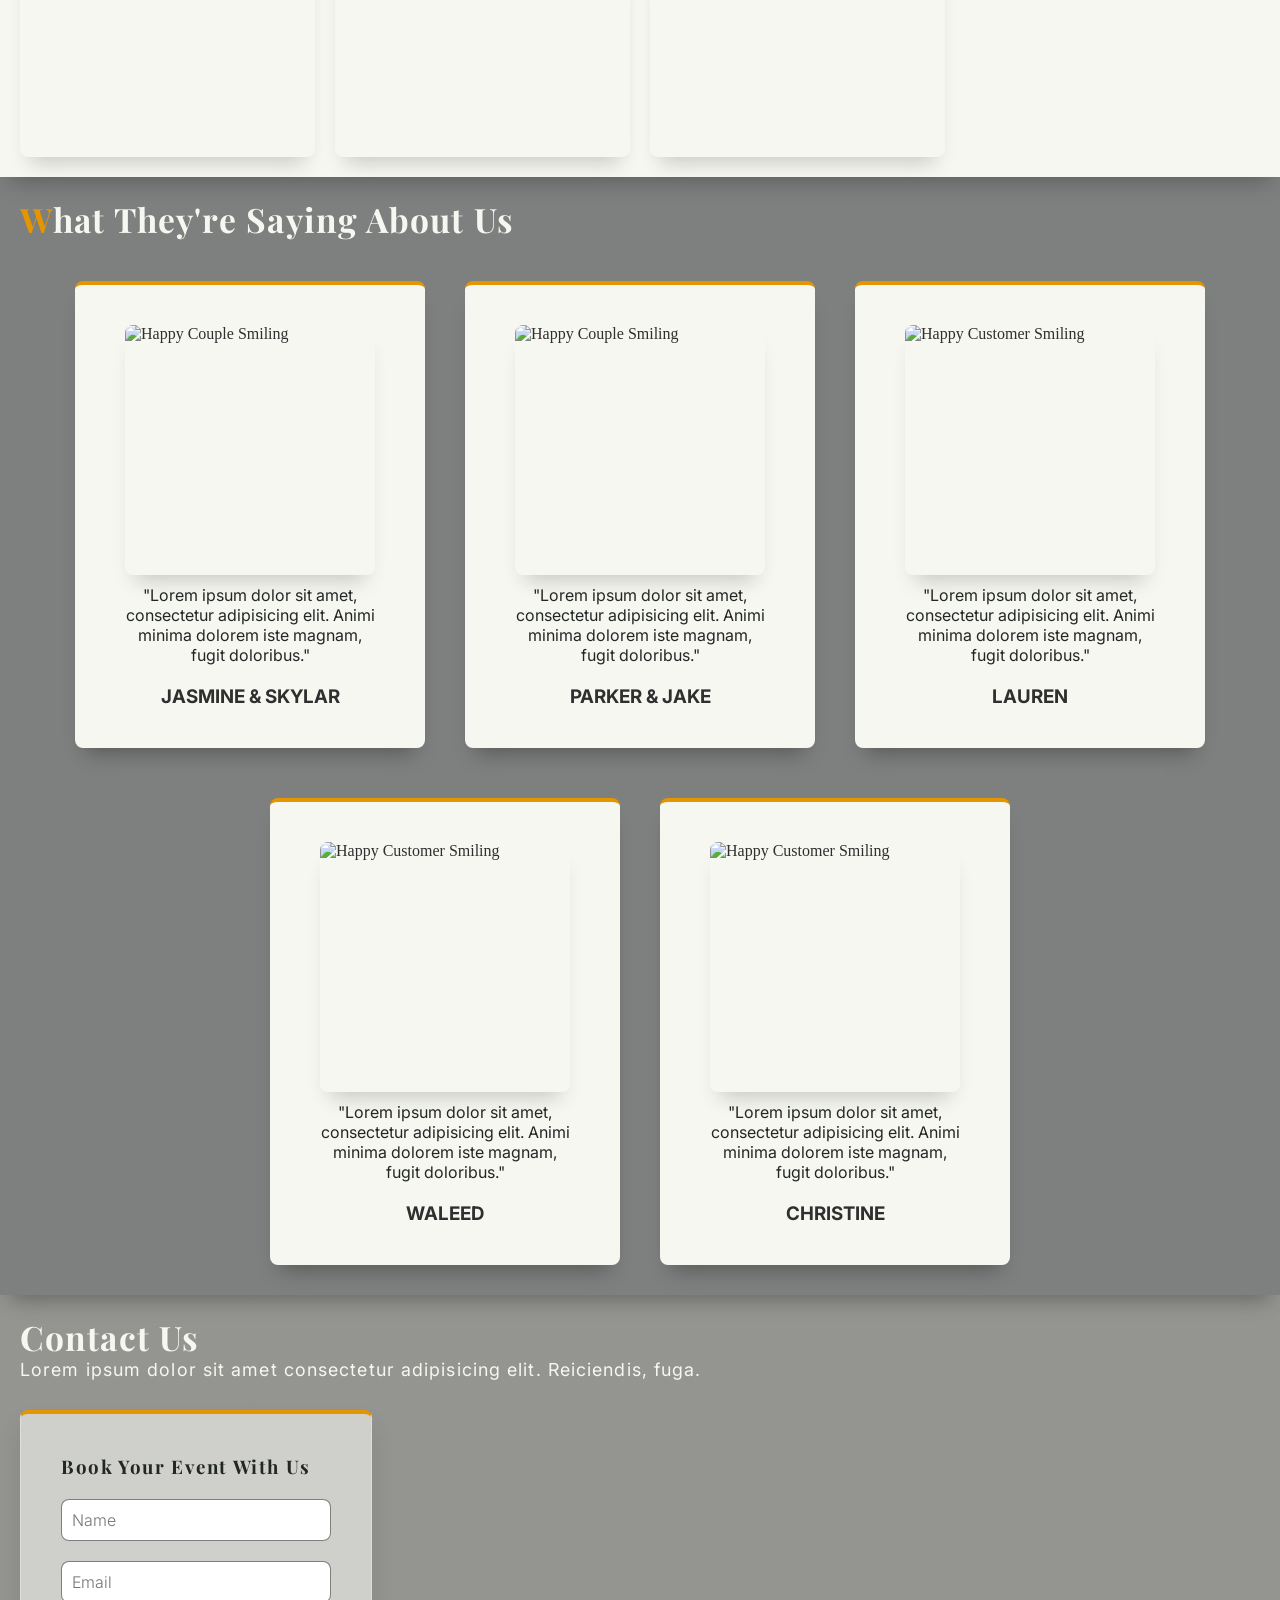
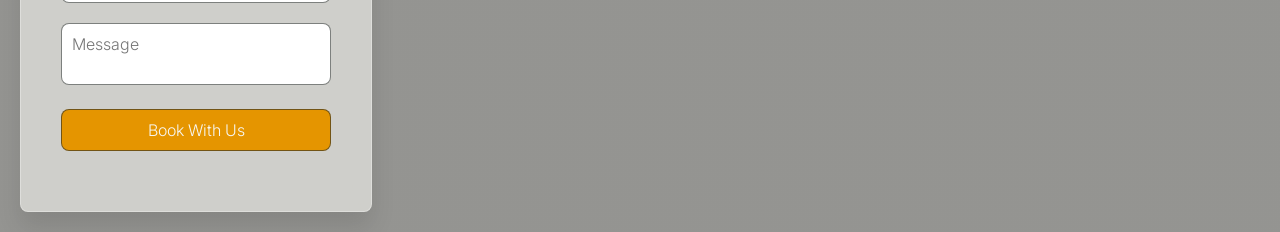
==== commit 942379b5: "Added the Contact Section and a CTA button in Hero Section" ====
--- a/index.html
+++ b/index.html
@@ -53,6 +53,8 @@
         <h1 class="hero-title"><span>W</span>here strength &amp elegance intersect. </h1>
 
         <p class="text-font">Lorem ipsum dolor sit amet consectetur adipisicing elit. Fugiat ex illum quia, qui perspiciatis nobis.</p>
+
+        <a href="#" class="btn">Book Your Event</a>
     </div>
 </section>    
 
--- a/style.css
+++ b/style.css
@@ -115,6 +115,24 @@
     font-family: "Inter", sans-serif; */
     text-align: center;
     color: #f7f7f2;
+}
+
+.hero-content .btn{
+    display: inline-block;
+    margin-top: 40px;
+    padding: 10px 15px;
+    border-radius: 8px;
+    text-decoration: none;
+    background-color: #e59500;
+    color: #f7f7f2;
+    font-family: "Inter", sans-serif;
+    font-size: 1em;
+}
+
+.hero-content .btn:hover{
+    background-color: #f7f7f2;
+    color: #222725;
+    transform: scale(1.1);
 }
 
 /* GALLERY SECTION */
@@ -240,13 +258,14 @@
 /* CONTACT SECTION */
 
 .contact{
-    background: linear-gradient(rgba(0, 0, 0, 0.4), rgba(0, 0, 0, 0.4)), url(https://images.unsplash.com/photo-1472262808738-234c7a128280?q=80&w=1170&auto=format&fit=crop&ixlib=rb-4.1.0&ixid=M3wxMjA3fDB8MHxwaG90by1wYWdlfHx8fGVufDB8fHx8fA%3D%3D);
+    background: linear-gradient(rgba(0, 0, 0, 0.4), rgba(0, 0, 0, 0.4)), url(https://images.unsplash.com/photo-1714276729981-da1b0a0a40af?q=80&w=1170&auto=format&fit=crop&ixlib=rb-4.1.0&ixid=M3wxMjA3fDB8MHxwaG90by1wYWdlfHx8fGVufDB8fHx8fA%3D%3D);
     background-size: cover;
     padding: 0px 20px 20px;
     background-color: #f7f7f2;
     display: flex;
     flex-direction: column;
     align-items: center;
+    background-position: center;
 }
 
 .contact-wrapper{
@@ -270,11 +289,16 @@
 .contactform{
     padding: 40px;
     box-shadow: rgba(0, 0, 0, 0.1) 0px 15px 25px;
-    background: #f7f7f2;
+    /* background: #f7f7f2; */
+    background: rgba(247, 247, 242, 0.6);
+    backdrop-filter: blur(10px);
+    -webkit-backdrop-filter: blur(10px); 
+    border: 1px solid rgba(255, 255, 255, 0.3);
     width: 100%;
     max-width: 600px;
     border-radius: 8px;
     align-self: flex-start;
+    flex-grow: 1;
     letter-spacing: .1em;
     border-top: 4px solid #e59500;
 }
@@ -306,8 +330,9 @@
 }
 
 .contactform .inputbox input[type="submit"]{
-    background-color: #222725;
-    color: #f7f7f2;
+    background-color: #e59500;
+    color: #f7f7f2;
+    /* font-weight: 400; */
 }
 
 .contactform .inputbox input[type="submit"]:hover{
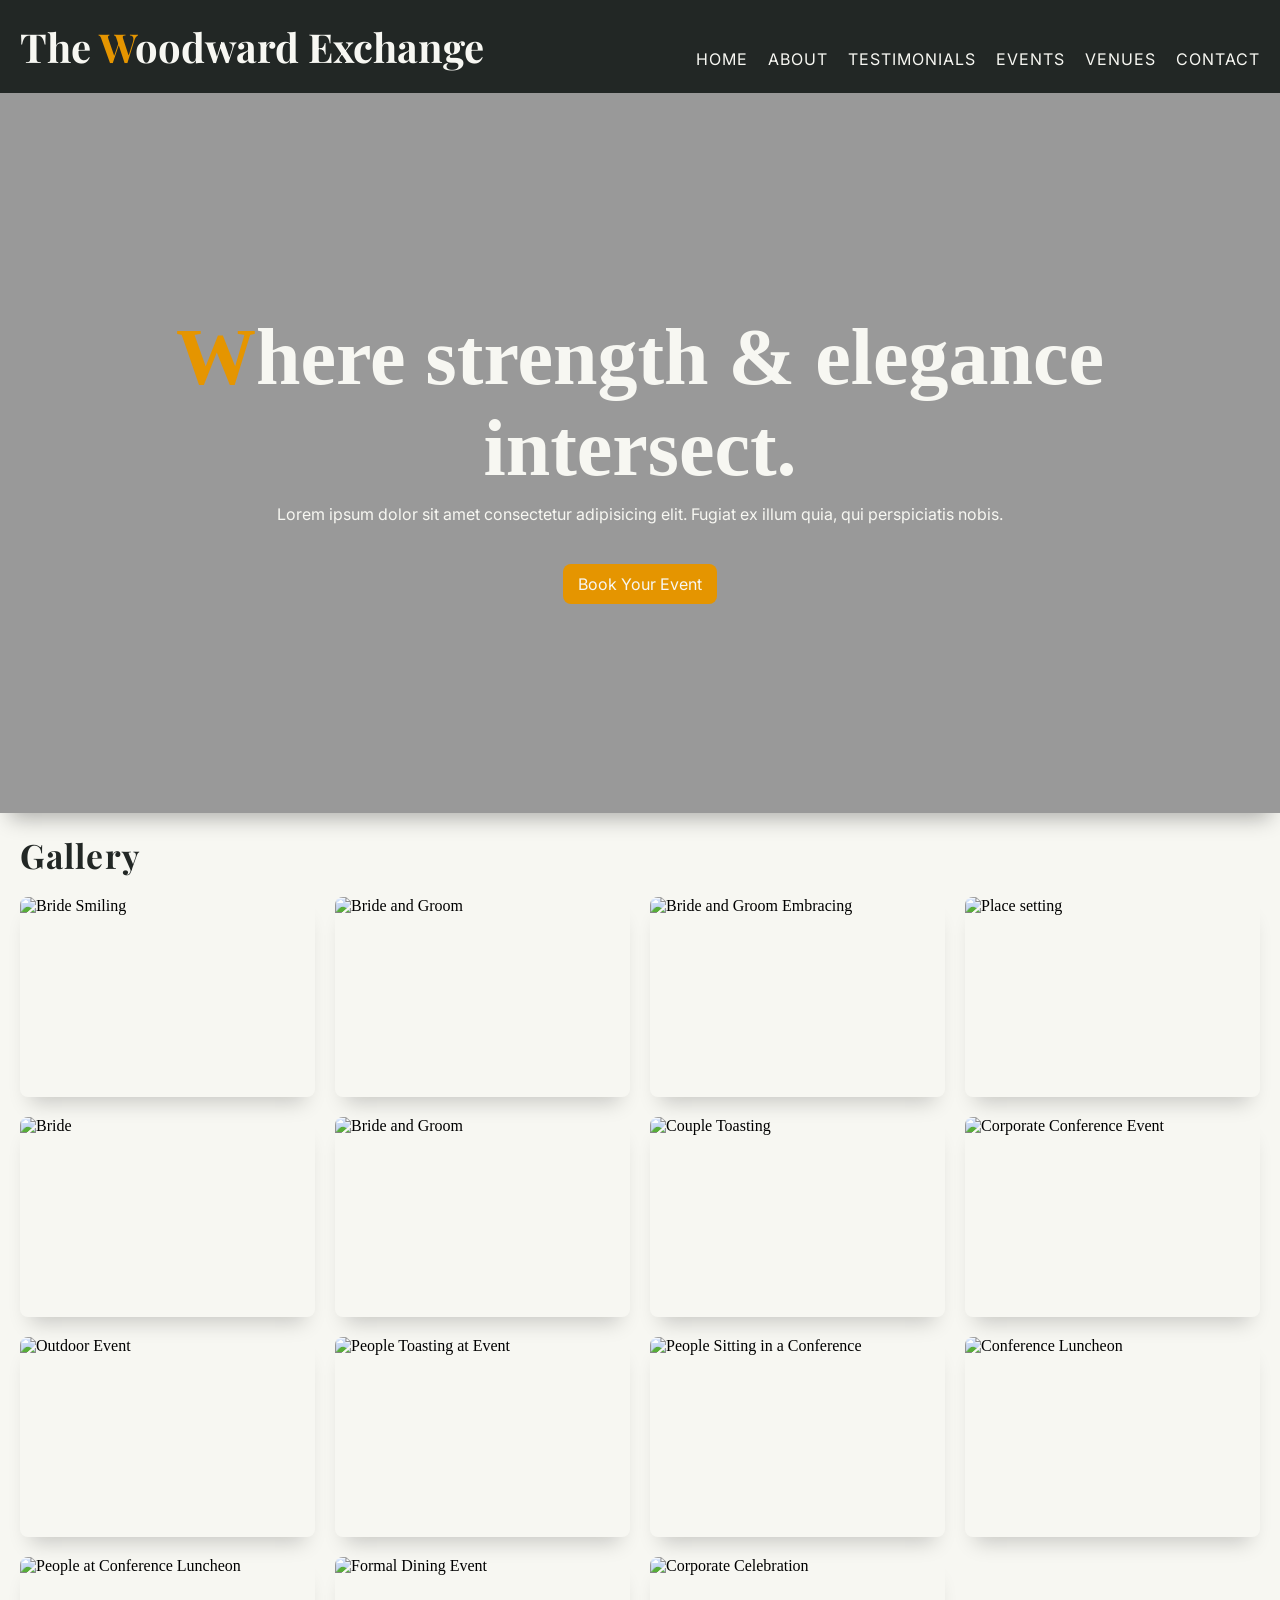
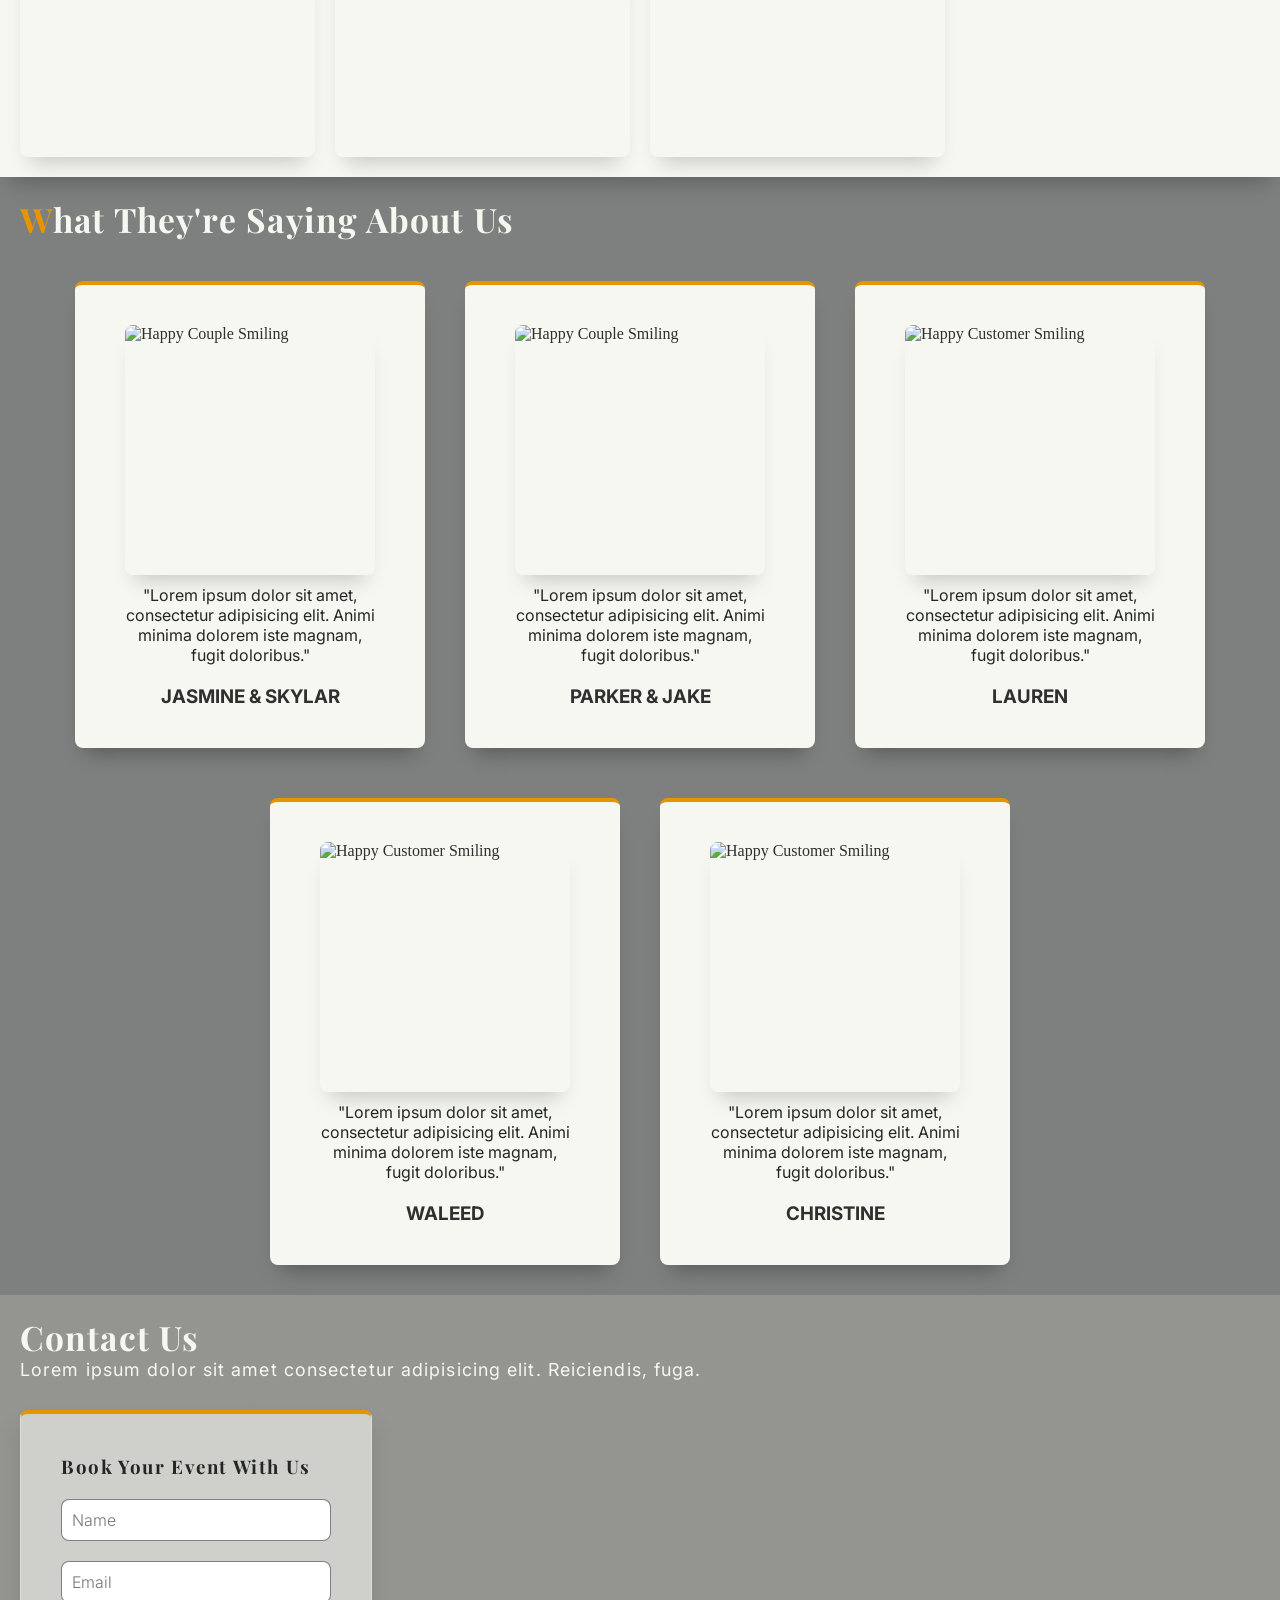
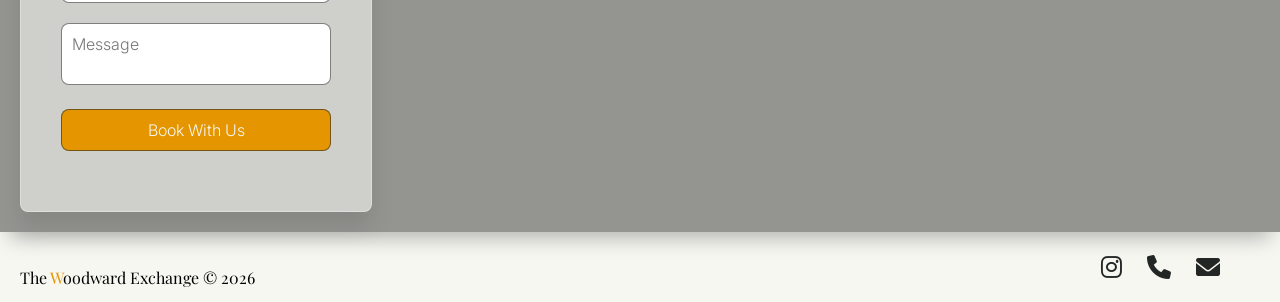
==== commit de24f0a9: "Added footer section and iconography" ====
--- a/index.html
+++ b/index.html
@@ -194,7 +194,16 @@
 </section>
 
 <footer>
-
+<div class="footer-container">
+
+    <p>The <span>W</span>oodward Exchange &copy; 2026</p>
+
+    <div class="footer-links">
+        <a href="#"><i class="fa-brands fa-instagram"></i></a>
+        <a href="#"><i class="fa-solid fa-phone"></i></a>
+        <a href="#"><i class="fa-solid fa-envelope"></i></a>
+    </div>
+</div>
 
 </footer>
      <script>
--- a/style.css
+++ b/style.css
@@ -19,6 +19,7 @@
     align-items: center;
     padding: 20px;
     background-color: #222725;
+    width: 100%;
 }
 
 .logo{
@@ -31,7 +32,8 @@
 
 .logo span, 
 .hero-title span,
-.title span{
+.title span,
+.footer-container span{
     color: #e59500;
 }
 
@@ -266,6 +268,9 @@
     flex-direction: column;
     align-items: center;
     background-position: center;
+    box-shadow: 0px 15px 20px -10px rgba(0, 0, 0, 0.3);
+    position: relative;
+    z-index: 10;
 }
 
 .contact-wrapper{
@@ -339,6 +344,43 @@
     background-color: #222725;
     color: #e59500;
     transform: scale(1.05);
+    transition: transform 0.3s ease;
+}
+
+/* FOOTER SECTION */
+
+.footer-container{
+    background-color: #f7f7f2;
+    width: 100%;
+    height: 70px;
+    display: flex;
+    justify-content: space-between;
+    align-items: center;
+    padding: 20px;
+}
+
+.footer-container p{
+    font-family: "Playfair Display", serif;
+    display: inline-block;
+    margin-top: 20px;
+    font-size: 1em;
+}
+
+.footer-links{
+    display: flex;
+    justify-content: space-between;
+    gap: 25px;
+    margin: 0 40px;
+}
+
+.footer-links i{
+    color: #222725;
+    font-size: 1.5em;
+}
+
+.footer-links i:hover{
+    transform: scale(1.15);
+    color: #e59500;
     transition: transform 0.3s ease;
 }
 
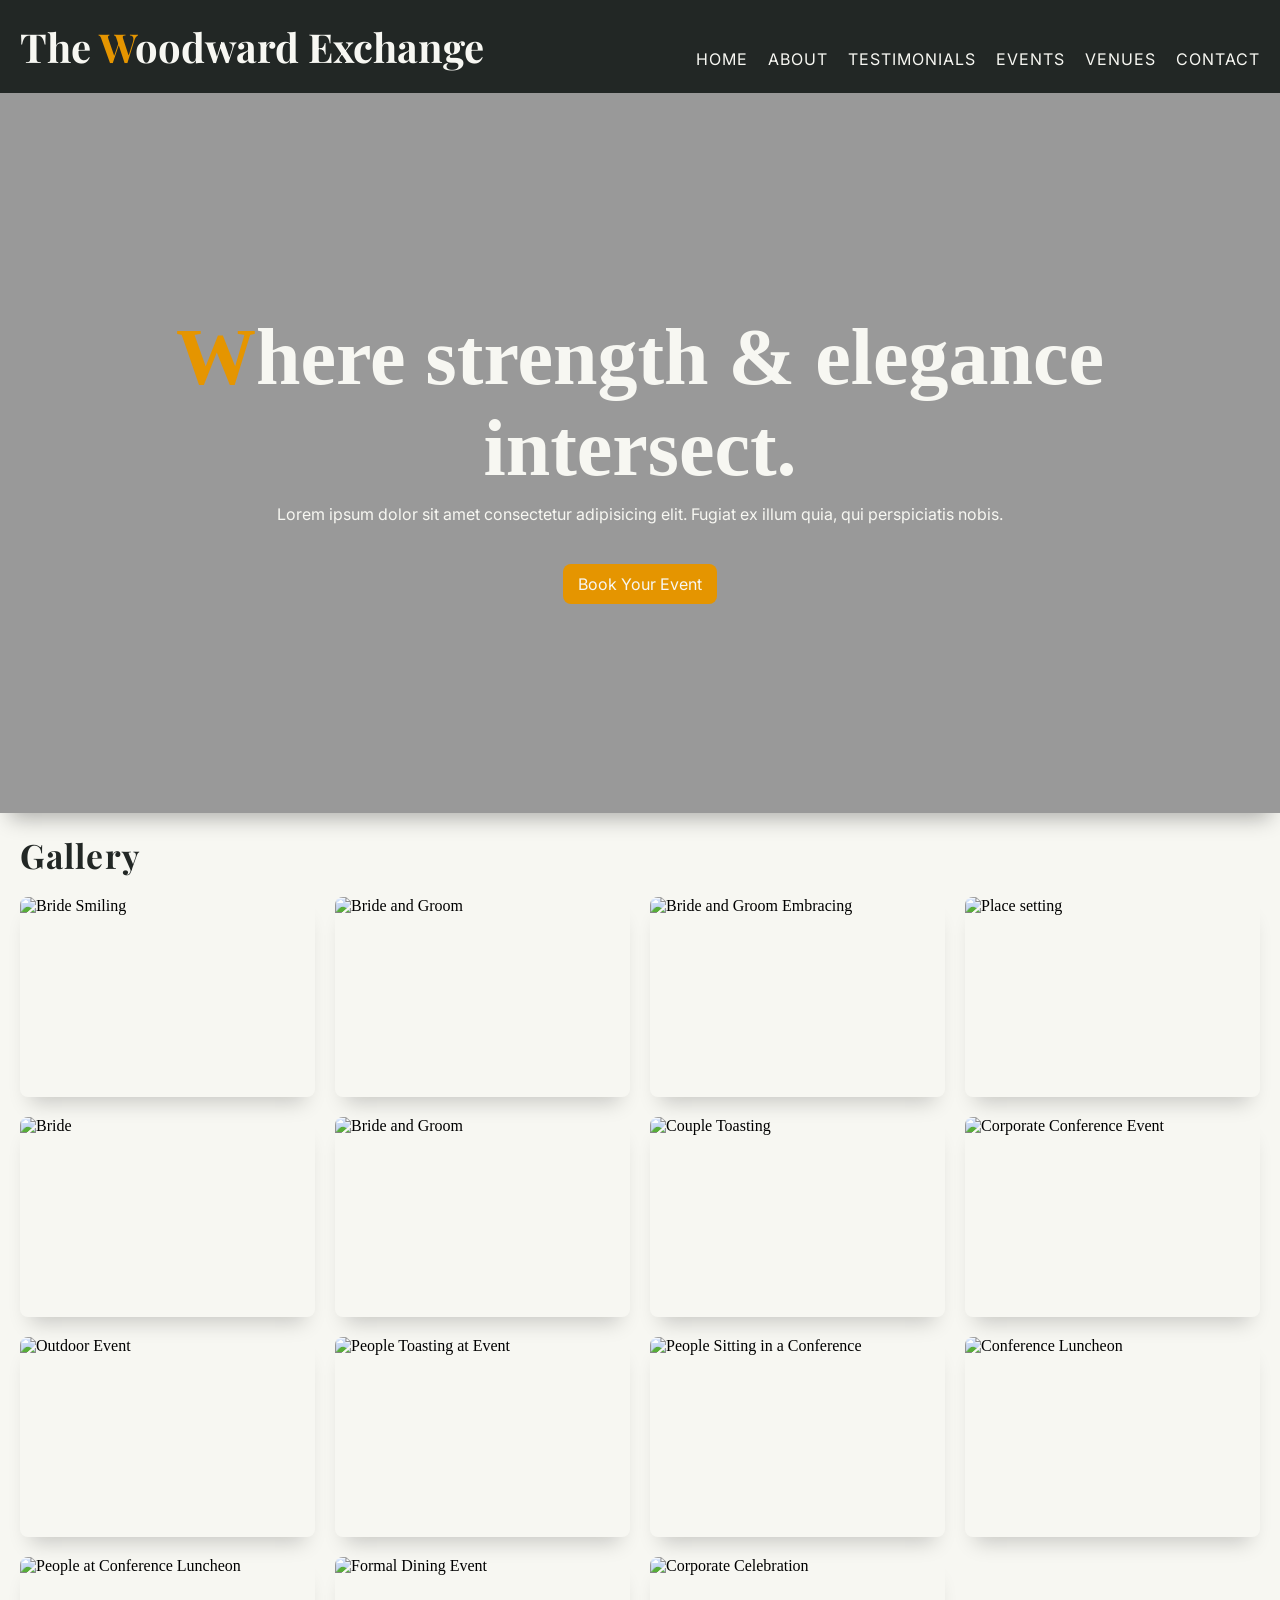
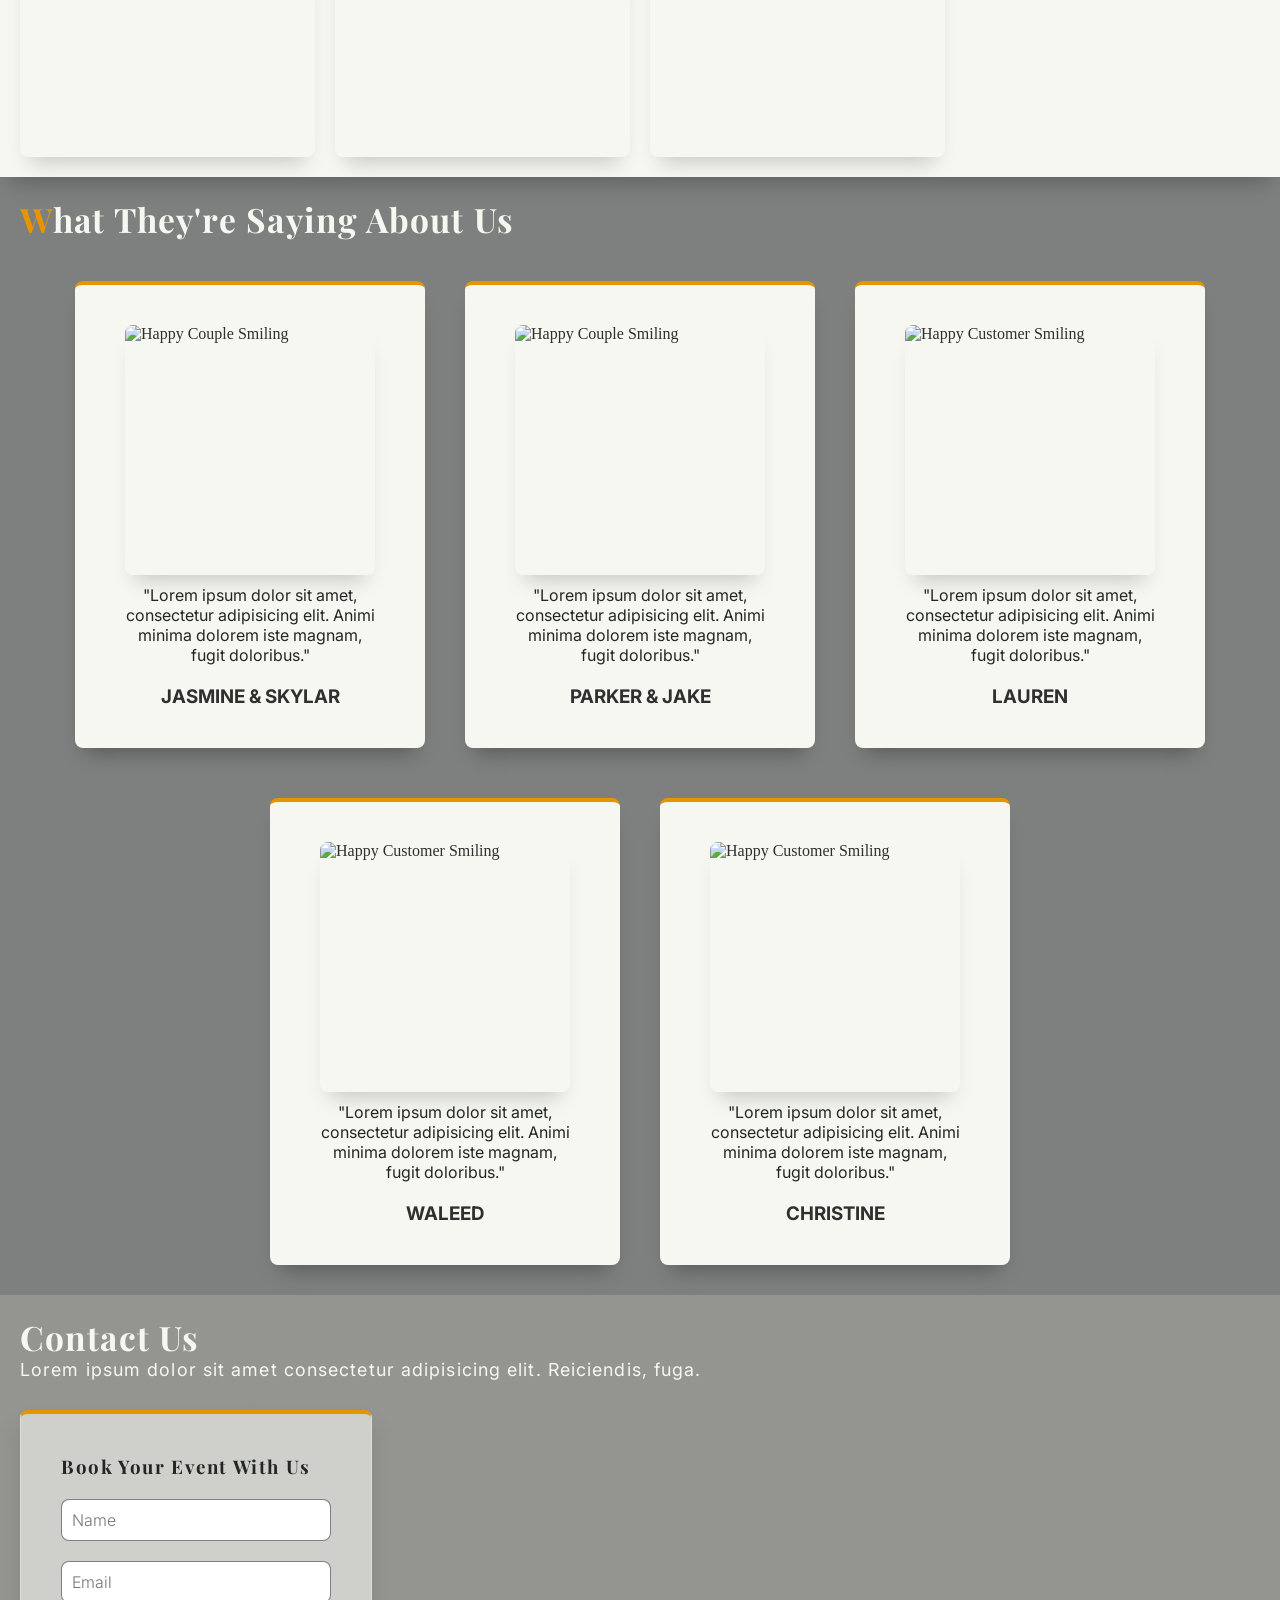
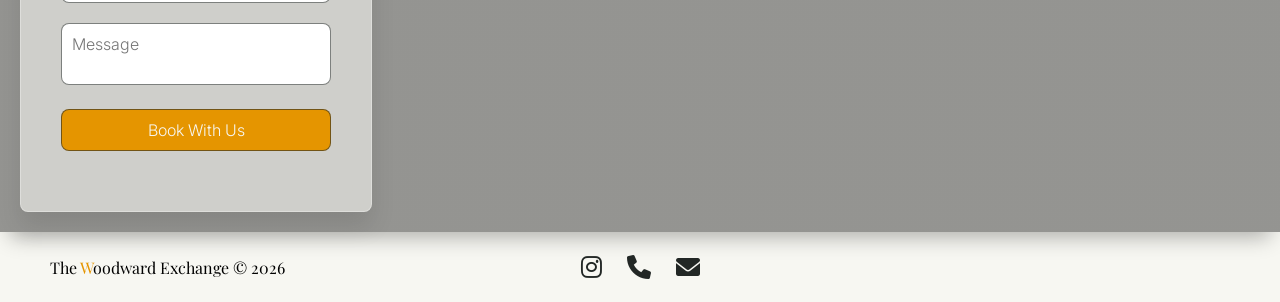
==== commit 4fb31420: "Added link paths to testimonials, contact sections, added back to top button" ====
--- a/index.html
+++ b/index.html
@@ -29,10 +29,10 @@
             <ul class="navigation" id="menu">
                 <li><a href="#">Home</a></li>
                 <li><a href="#">About</a></li>
-                <li><a href="#">Testimonials</a></li>
+                <li><a href="#testimonials-section">Testimonials</a></li>
                 <li><a href="#">Events</a></li>
                 <li><a href="#">Venues</a></li>
-                <li><a href="#">Contact</a></li>
+                <li><a href="#contact-section">Contact</a></li>
             </ul>
         
     </header>
@@ -99,7 +99,7 @@
 </section>
 
 
-<section class="testimonials">
+<section class="testimonials" id="testimonials-section">
     <div class="title">
         <h2><span>W</span>hat They're Saying About Us</h2>
     </div>
@@ -163,7 +163,7 @@
 
 </section>
 
-<section class="contact">
+<section class="contact" id="contact-section">
     <div class="title">
         <h2 class="titleText">Contact Us</h2>
         <p class="text-font">Lorem ipsum dolor sit amet consectetur adipisicing elit. Reiciendis, fuga.</p>
@@ -195,23 +195,52 @@
 
 <footer>
 <div class="footer-container">
-
+    <div class="footer-text">
     <p>The <span>W</span>oodward Exchange &copy; 2026</p>
+</div>
 
     <div class="footer-links">
         <a href="#"><i class="fa-brands fa-instagram"></i></a>
         <a href="#"><i class="fa-solid fa-phone"></i></a>
         <a href="#"><i class="fa-solid fa-envelope"></i></a>
     </div>
+
+    <div class="footer-right">
+    <button id="backToTop" title="Go to top">
+    <i class="fas fa-chevron-up"></i>
+</button>
 </div>
+</div>
 
 </footer>
+
+
+
      <script>
         function toggleMenu(){
             const menu = document.getElementById("menu");
             menu.classList.toggle("active");
         }
+
+        const backToTopBtn = document.getElementById("backToTop");
+
+        window.onscroll = function(){
+            if (document.body.scrollTop > 400 || document.documentElement.scrollTop > 400) {
+                backToTopBtn.style.display = "block";
+            } else{
+                backToTopBtn.style.display = "none";
+            }
+        };
+
+        backToTopBtn.onclick = function(){
+            window.scrollTo({
+                top:0,
+                behavior: 'smooth'
+            });
+        }
     </script>
+
+    
 
 </body>
 </html>
--- a/style.css
+++ b/style.css
@@ -2,6 +2,10 @@
     padding: 0;
     margin: 0;
     box-sizing: border-box;
+}
+
+html{
+    scroll-behavior: smooth;
 }
 
 /* PARAGRAPH FONT */
@@ -135,6 +139,7 @@
     background-color: #f7f7f2;
     color: #222725;
     transform: scale(1.1);
+    transition: transform 0.3s ease, color 0.3s ease;
 }
 
 /* GALLERY SECTION */
@@ -356,21 +361,31 @@
     display: flex;
     justify-content: space-between;
     align-items: center;
-    padding: 20px;
-}
-
-.footer-container p{
+    padding: 0 50px;
+}
+
+.footer-text, .footer-links, .footer-right{
+    flex: 1;
+}
+
+.footer-container .footer-text p{
     font-family: "Playfair Display", serif;
     display: inline-block;
     margin-top: 20px;
+    margin-bottom: 20px;
     font-size: 1em;
 }
 
 .footer-links{
     display: flex;
-    justify-content: space-between;
+    justify-content: center;
     gap: 25px;
     margin: 0 40px;
+}
+
+.footer-right{
+    display: flex;
+    justify-content: flex-end;
 }
 
 .footer-links i{
@@ -385,11 +400,29 @@
 }
 
 
-
-
-
-
-
+/* BACK TO TOP BUTTON */
+
+#backToTop {
+    display: none; /* Hidden by default */
+    bottom: 30px; 
+    right: 30px; 
+    z-index: 999; 
+    border: none; 
+    outline: none; 
+    background-color: #e59500; 
+    color: white; 
+    cursor: pointer; 
+    padding: 10px 15px; 
+    border-radius: 5px; /* Circle shape */
+    font-size: 1.2em;
+    transition: 0.3s;
+    box-shadow: 0px 5px 15px rgba(0,0,0,0.3);
+}
+
+#backToTop:hover {
+    background-color: #222725; /* Switch to your dark green on hover */
+    transform: scale(1.1);
+}
 
 /* MOBILE DEVICE STYLING */
 
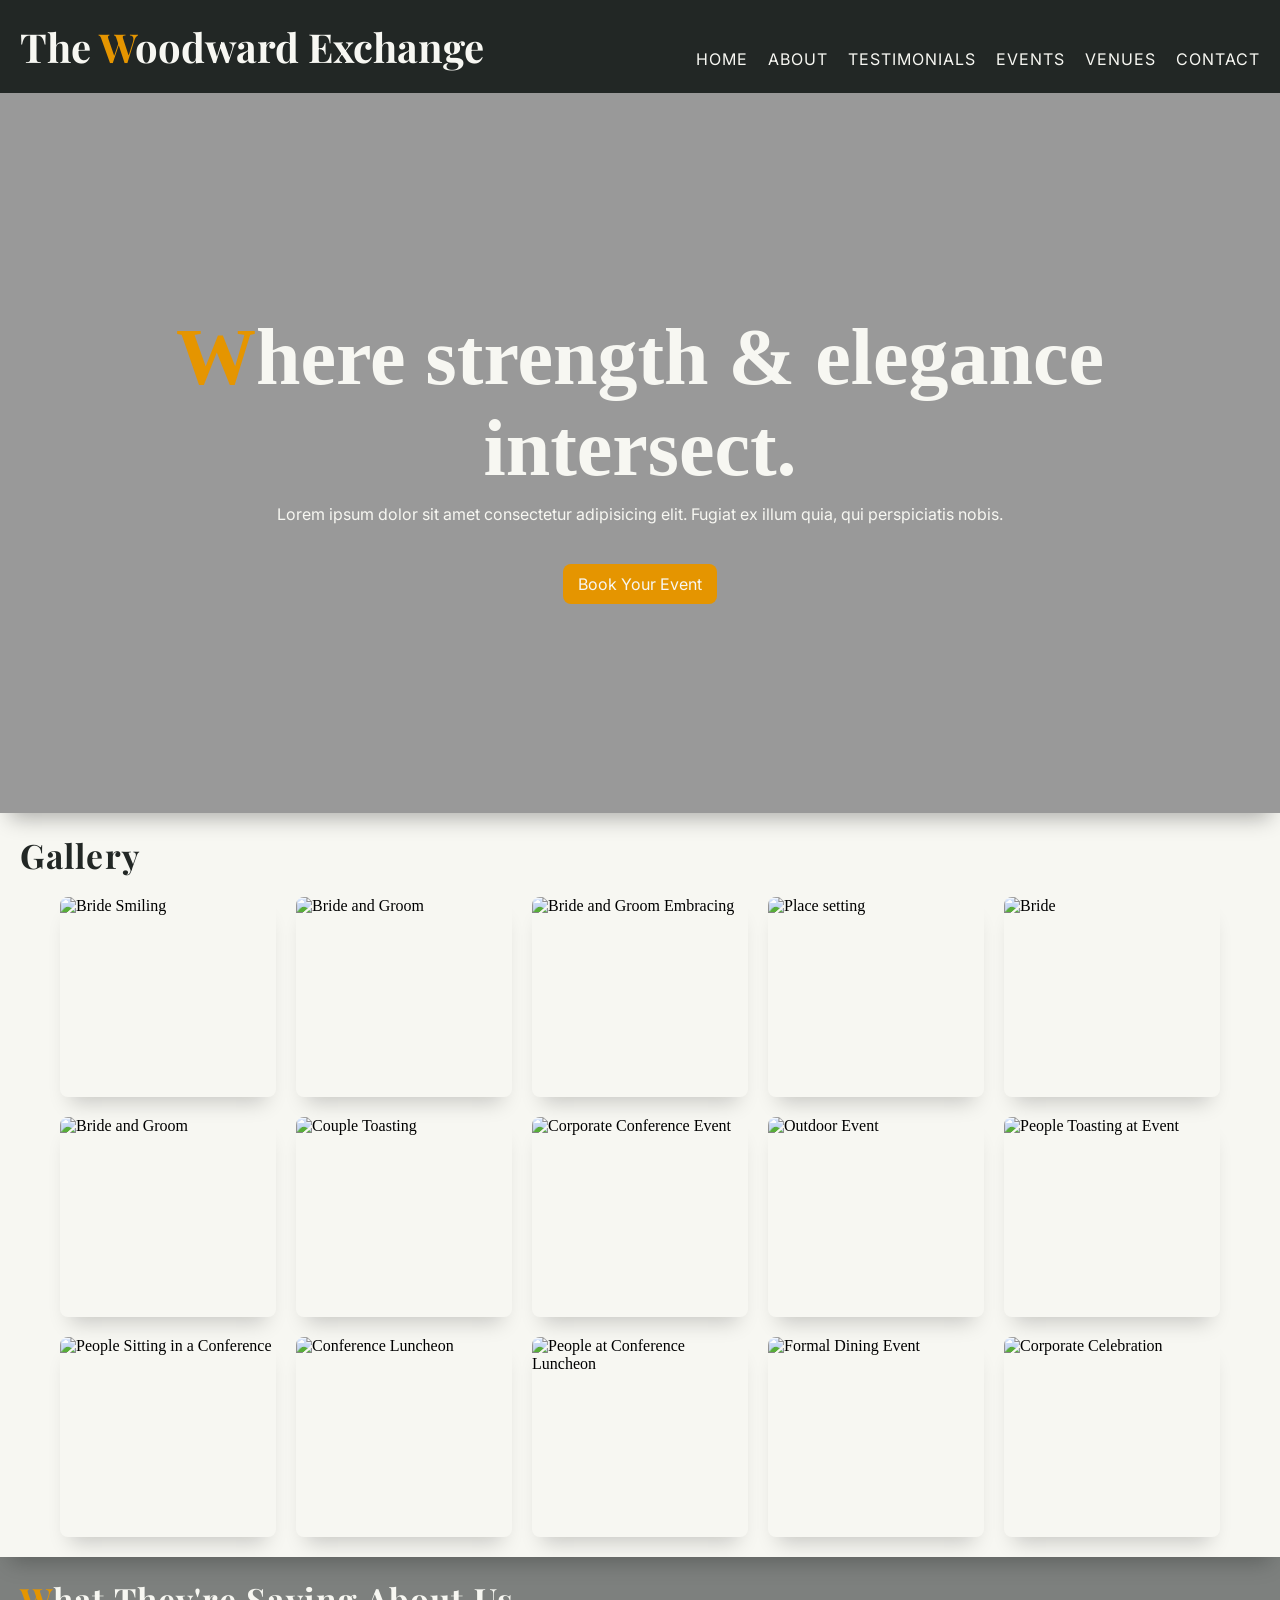
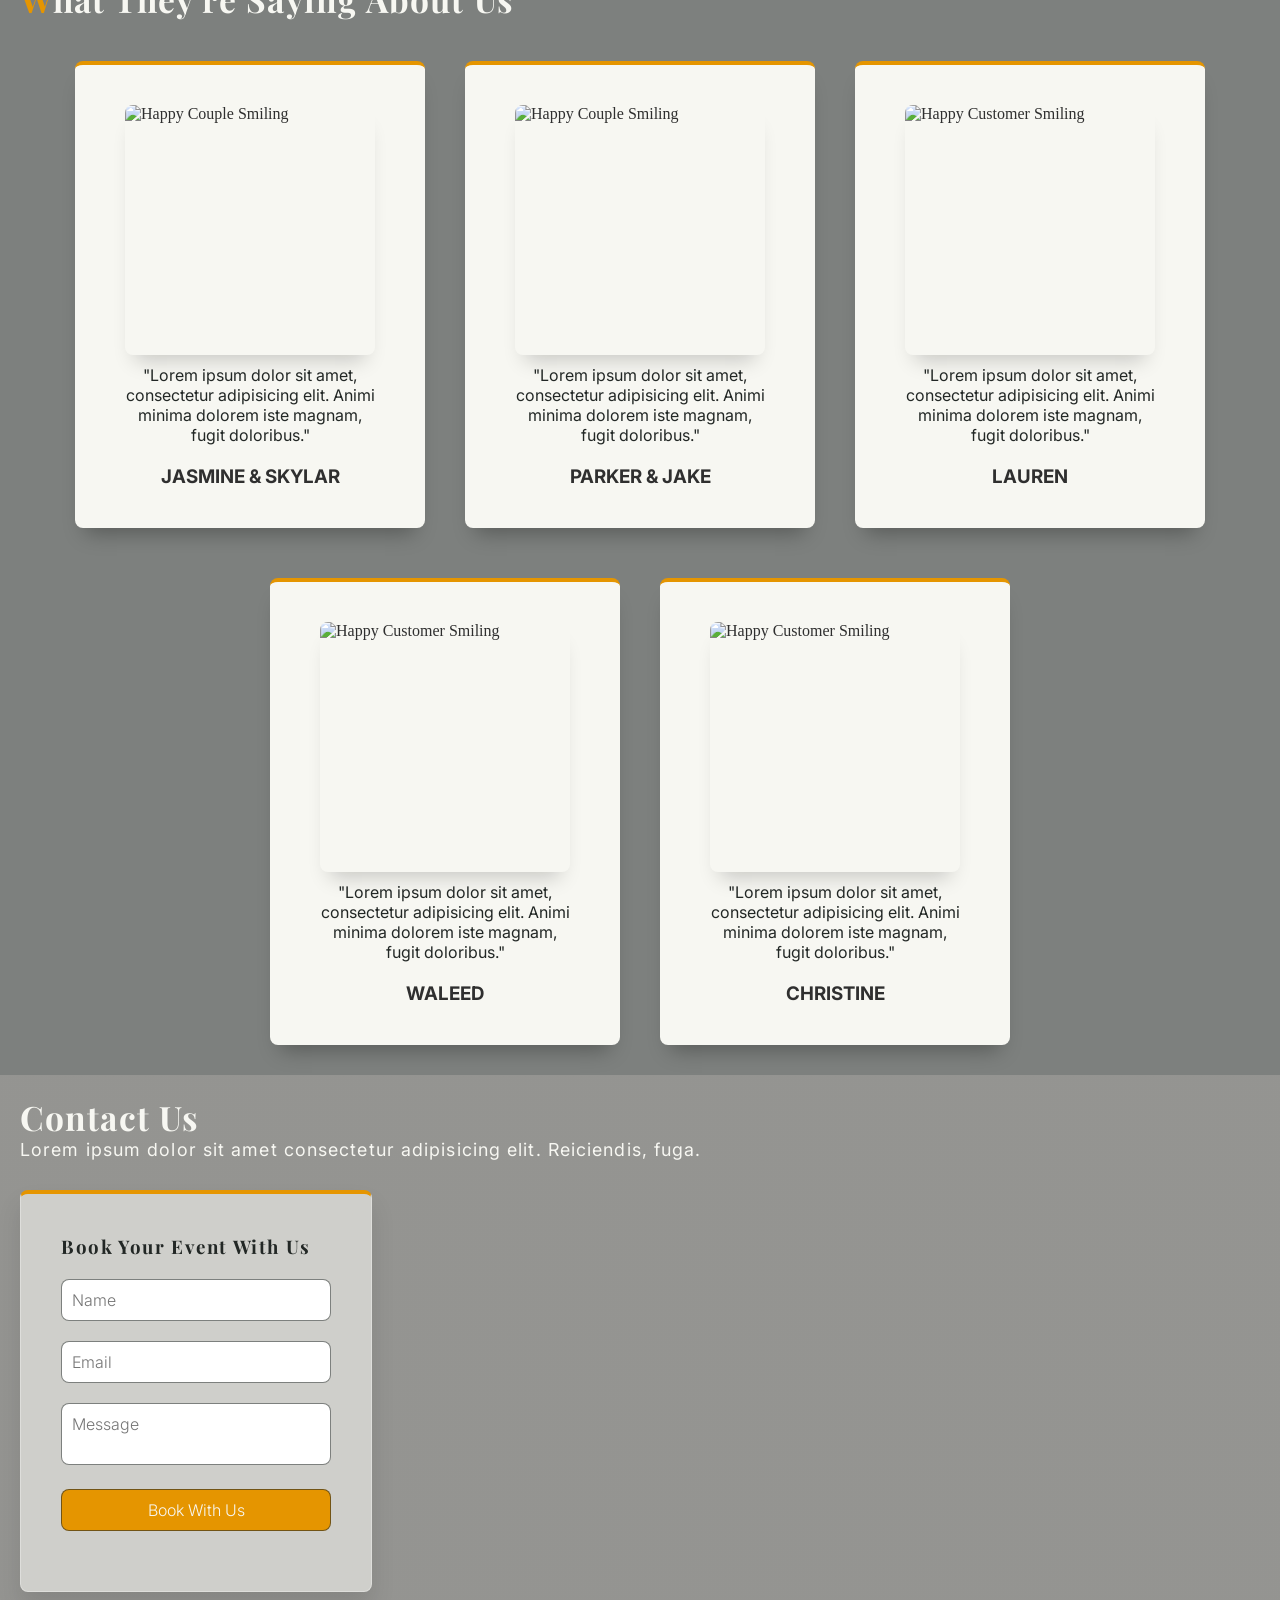
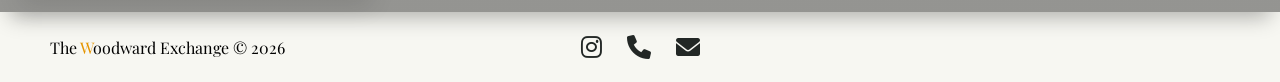
==== commit 2d022087: "Added About Page, Began Events Page" ====
--- a/index.html
+++ b/index.html
@@ -19,7 +19,7 @@
     <link rel="stylesheet" href="style.css">
     <title>The Woodward Exchange</title>
 </head>
-<body>
+<body class="home-page" id="home-page">
 
     <header>
         <a href="#" class="logo">The <span>W</span>oodward Exchange</a>
@@ -27,10 +27,10 @@
         <i class="fas fa-bars menu-toggle" onclick="toggleMenu()"></i>
 
             <ul class="navigation" id="menu">
-                <li><a href="#">Home</a></li>
-                <li><a href="#">About</a></li>
+                <li><a href="index.html">Home</a></li>
+                <li><a href="about.html">About</a></li>
                 <li><a href="#testimonials-section">Testimonials</a></li>
-                <li><a href="#">Events</a></li>
+                <li><a href="events.html">Events</a></li>
                 <li><a href="#">Venues</a></li>
                 <li><a href="#contact-section">Contact</a></li>
             </ul>
--- a/style.css
+++ b/style.css
@@ -153,9 +153,11 @@
 
 .gallery-grid{
     display: grid;
-    grid-template-columns: repeat(auto-fill, minmax(250px, 1fr));
+    grid-template-columns: repeat(5, 1fr);
     gap: 20px;
     padding: 20px;
+    max-width: 1200px;
+    margin: 0 auto;
 }
 
 .gallery-grid img{
@@ -203,7 +205,8 @@
     gap: 2.5em;
 }
 
-.testimonial-content .box{
+.testimonial-content .box,
+.team .box{
     width: 350px;
     padding: 40px;
     background-color: #f7f7f2;
@@ -225,14 +228,16 @@
     transition: transform 0.3s ease;
 }
 
-.testimonial-content .box .imgbox{
+.testimonial-content .box .imgbox,
+.team .box .imgbox{
     width: 100%;
     height: 250px;
     display: flex;
     justify-content: center;
 }
 
-.testimonial-content .box .imgbox img{
+.testimonial-content .box .imgbox img,
+.team .box .imgbox img{
     border-radius: 8px;
     object-fit: cover;
     object-position: center top;
@@ -243,7 +248,8 @@
     box-shadow: 0px 15px 20px -10px rgba(0, 0, 0, 0.2);
 }
 
-.testimonial-content .box:first-child .imgbox img{
+.testimonial-content .box:first-child .imgbox img,
+.team .box:first-child .imgbox img{
     object-position: center;
 }
 
@@ -424,6 +430,146 @@
     transform: scale(1.1);
 }
 
+/* ABOUT PAGE */
+
+.active-link{
+    color: #e59500 !important;
+    font-weight: bold;
+}
+
+.about{
+    background-color: #22272596;
+    color: #f7f7f2;
+    position: relative;
+    padding-bottom: 100px;
+    z-index: 10;
+    box-shadow: 0px 15px 25px rgba(0, 0, 0, 0.2);
+}
+
+
+.about-container {
+    display: flex;
+    justify-content: center;
+    align-items: center; 
+    width: 100%;
+    min-height: auto; 
+    padding: 20px 50px; 
+    gap: 40px;
+}
+
+.about .col-50 .title {
+    font-size: 2em;
+    margin-top: 0;      
+    padding: 0 0 20px 0;
+}
+
+.about .title{
+    font-size: 3em;
+}
+
+.about .col-50 .title{
+    font-size: 2em;
+    padding: 0px 0px 20px 0px;
+}
+
+.col-50{
+    flex: 1;
+}
+
+
+.col-50 img{
+    width: 100%;
+    max-width: 500px;
+    height: auto;
+    border-radius: 12px;
+    box-shadow: 0px 15px 25px rgba(0, 0, 0, 0.2);
+}
+
+.image-stack-container{
+    position: relative;
+    width: 100%;
+    max-width: 600px;
+    height: 500px;
+    margin: 50px auto;
+}
+
+.stack-img {
+    position: absolute;
+    border-radius: 12px;
+    box-shadow: 0px 20px 40px rgba(0,0,0,0.2);
+    object-fit: cover;
+    transition: transform 0.3s ease;
+}
+
+.stack-img.bottom{
+    width: 80%;
+    height: 600px;
+    top: 0;
+    left: 0;
+    z-index: 1;
+}
+
+
+.stack-img.top{
+    width: 60%;
+    height: 300px;
+    bottom: -150px;
+    right: 0;
+    z-index: 2;
+    /* border: 5px solid #f7f7f2; */
+}
+
+
+/* MEET OUR TEAM SECTION -- ABOUT PAGE */
+
+.team{
+    background-color: #f7f7f2;
+}
+
+.team-container{
+    display: grid;
+    grid-template-columns: repeat(auto-fit, 350px);
+    justify-content: center;
+    align-items: start;
+    max-width: 1200px;
+    margin: 0 auto;
+    padding: 20px;
+    gap: 20px;
+}
+.team .box .imgbox{
+    width: 100%;
+    height: 250px;
+    display: flex;
+    justify-content: center;
+    margin-bottom: 15px;
+}
+
+.team .box{
+    background-color: #e4e4d7;
+    width: 100%;
+    max-width: 400px;
+    margin: 0 auto;
+}
+
+.team .box:nth-child(4) img,
+.team .box:nth-child(5) img,
+.team .box:nth-child(6) img{
+    object-position: center;
+}
+
+.team .box:hover{
+    transform: scale(1.05);
+    transition: transform 0.3s ease;
+}
+
+.team .box h4{
+    font-family: "Inter", sans-serif;
+    text-align: center;
+    margin-top: 5px;
+}
+
+
+
 /* MOBILE DEVICE STYLING */
 
 @media only screen and (max-width: 599px){
@@ -470,4 +616,8 @@
         transition: transform 0.3s ease;
 }
 
+.team-container{
+    grid-template-columns: 1fr;
+}
+
 }
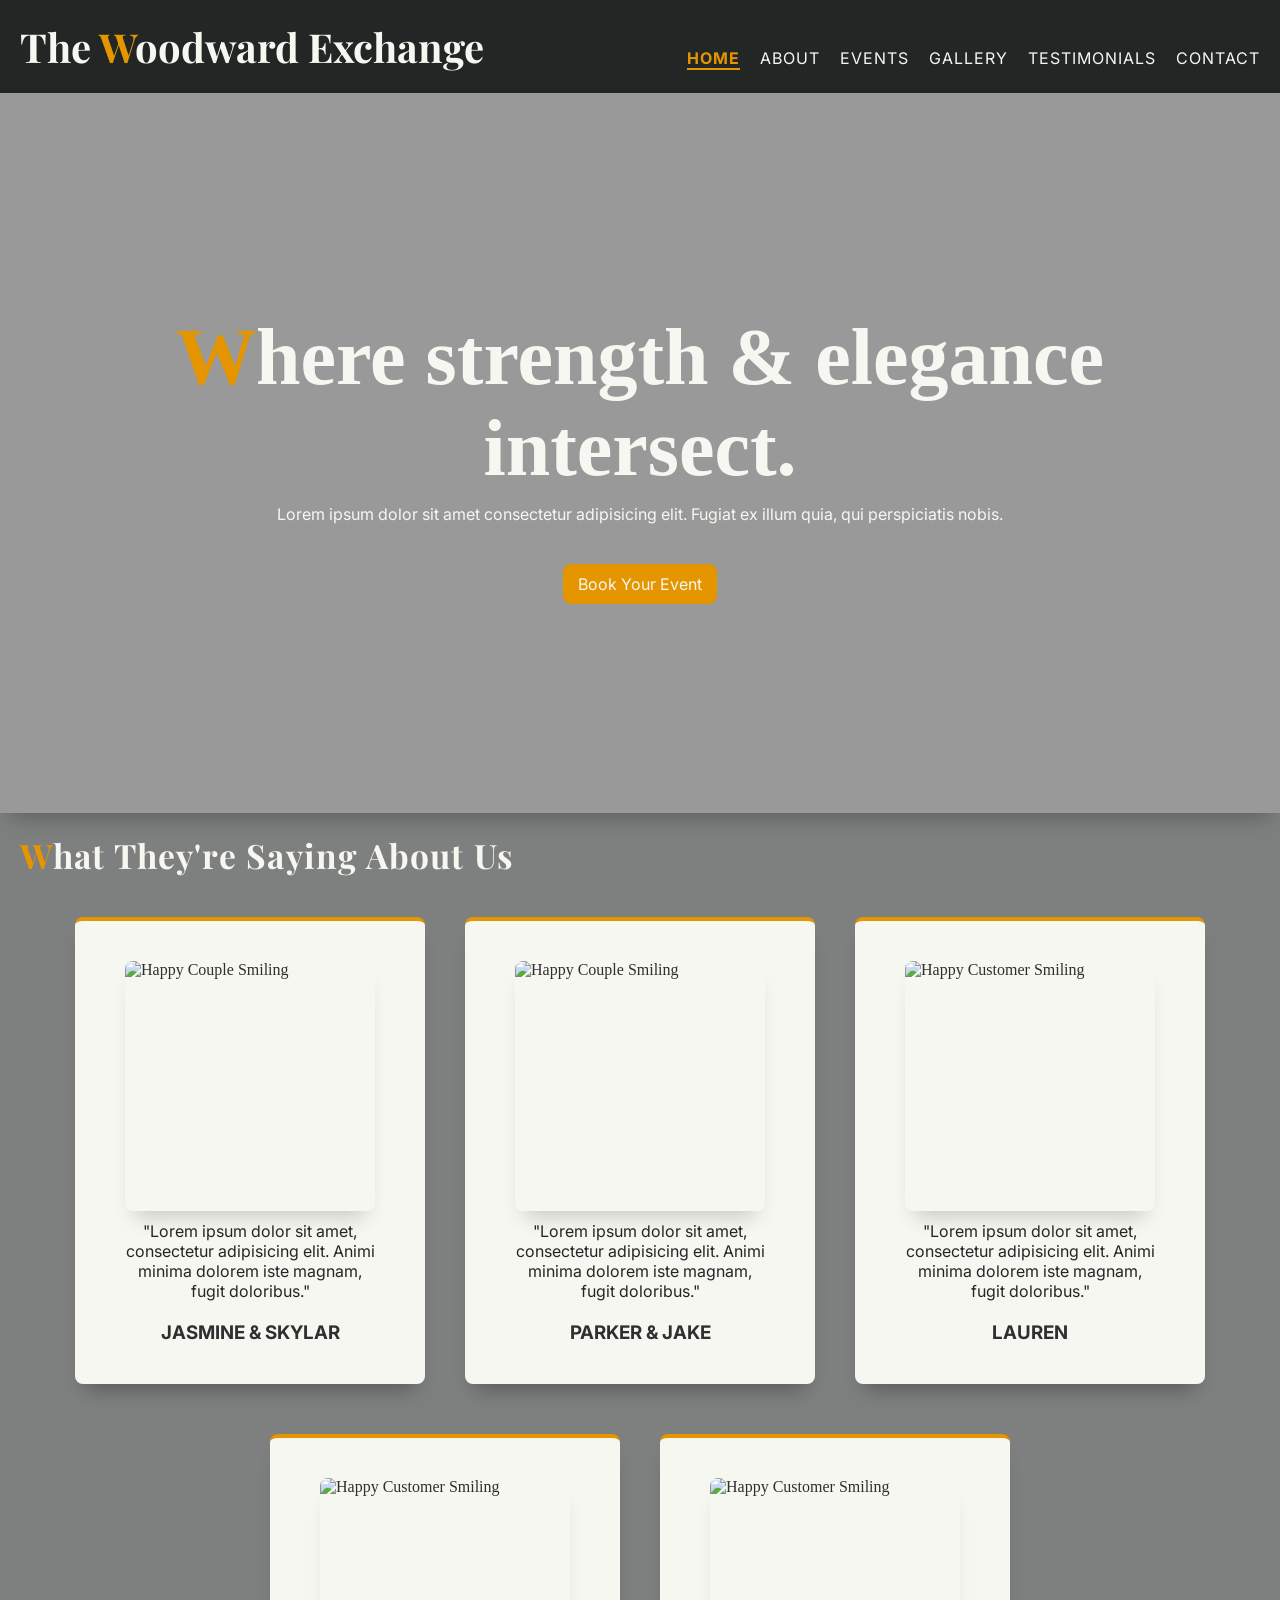
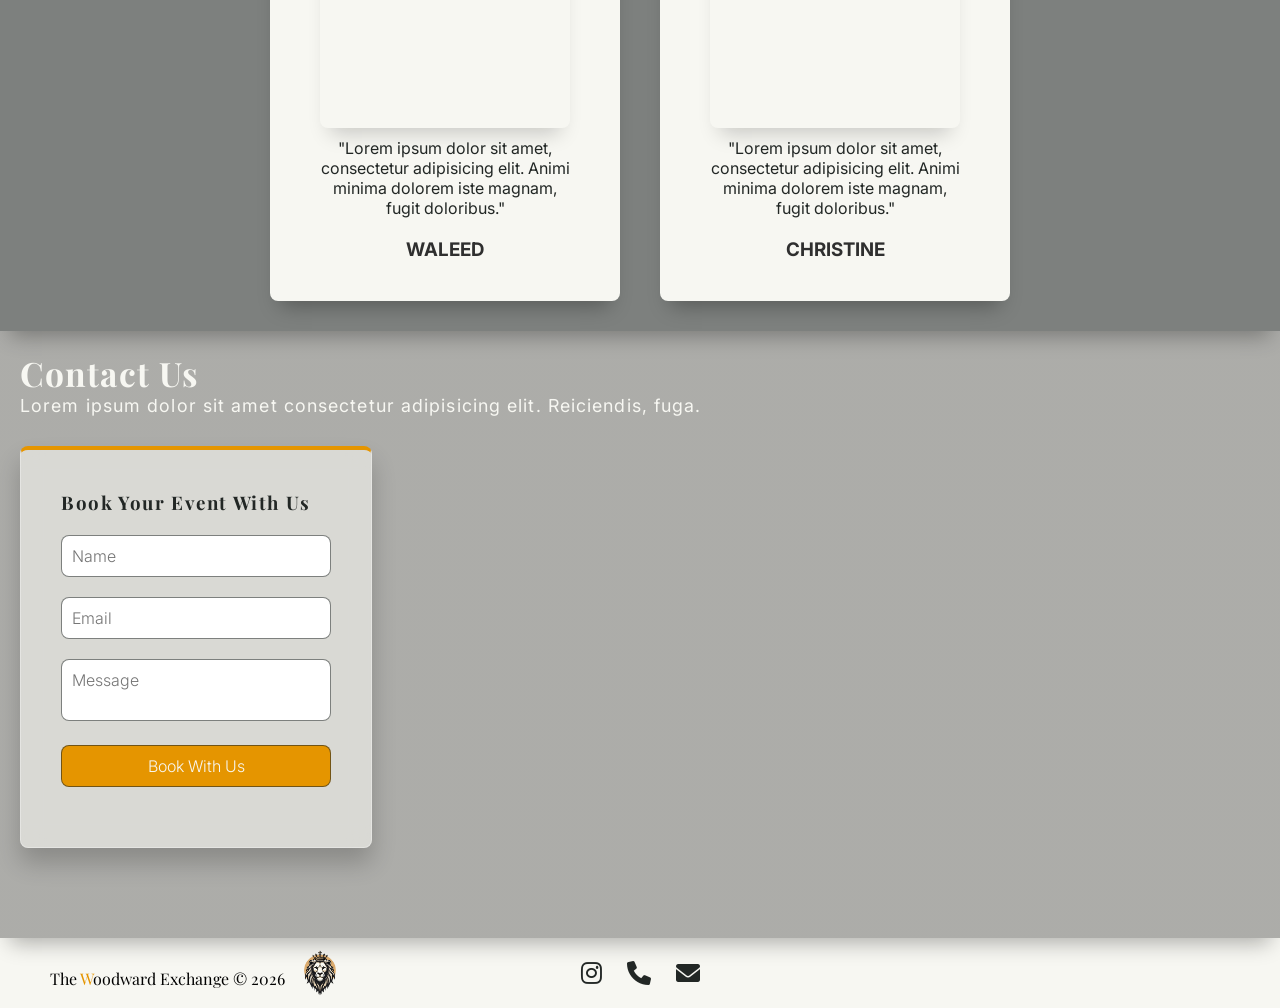
==== commit 11fb6b2c: "Finished Events Page, Added Gallery Page, PNG, External Link" ====
--- a/index.html
+++ b/index.html
@@ -27,27 +27,17 @@
         <i class="fas fa-bars menu-toggle" onclick="toggleMenu()"></i>
 
             <ul class="navigation" id="menu">
-                <li><a href="index.html">Home</a></li>
+                <li><a href="index.html" class="active-link">Home</a></li>
                 <li><a href="about.html">About</a></li>
+                <li><a href="events.html">Events</a></li>
+                <li><a href="gallery.html">Gallery</a></li>
                 <li><a href="#testimonials-section">Testimonials</a></li>
-                <li><a href="events.html">Events</a></li>
-                <li><a href="#">Venues</a></li>
                 <li><a href="#contact-section">Contact</a></li>
             </ul>
         
     </header>
 
- <!--TRIANGLE SVG-->
-
- <!--   <div class="divider-container" role="separator" aria-hidden="true">
-        <svg width="200" height="200" xmlns="http://www.w3.org/2000/svg" class="rotated-triangle shadow-effect">
-
-            <path d="M 190 195 L 100 116 L 10 195" fill="none" stroke="#222725" stroke-width="3" />
-
-            <path d="M 100 130 L 170 190 L 30 190 Z" fill="#222725" stroke="#222725" stroke-width="3" />
-        </svg>
-    </div>
---> 
+
 <section class="hero">
     <div class="hero-content">
         <h1 class="hero-title"><span>W</span>here strength &amp elegance intersect. </h1>
@@ -57,47 +47,6 @@
         <a href="#" class="btn">Book Your Event</a>
     </div>
 </section>    
-
-<section class="gallery">
-    
-        <div class="title">
-            <h2>Gallery</h2>
-        </div>
-
-    <div class="gallery-grid">
-           <img src="https://plus.unsplash.com/premium_photo-1675851210884-31ca0c327c7c?q=80&w=774&auto=format&fit=crop&ixlib=rb-4.1.0&ixid=M3wxMjA3fDB8MHxwaG90by1wYWdlfHx8fGVufDB8fHx8fA%3D%3D" alt="Bride Smiling">
-
-           <img src="https://plus.unsplash.com/premium_photo-1675851211534-4acd0a2b69a8?q=80&w=774&auto=format&fit=crop&ixlib=rb-4.1.0&ixid=M3wxMjA3fDB8MHxwaG90by1wYWdlfHx8fGVufDB8fHx8fA%3D%3D" alt="Bride and Groom">
-
-           <img src="https://plus.unsplash.com/premium_photo-1675851210855-e7727076e829?q=80&w=774&auto=format&fit=crop&ixlib=rb-4.1.0&ixid=M3wxMjA3fDB8MHxwaG90by1wYWdlfHx8fGVufDB8fHx8fA%3D%3D" alt="Bride and Groom Embracing">
-
-           <img src="https://images.unsplash.com/photo-1647296020388-787fdae78e3c?q=80&w=774&auto=format&fit=crop&ixlib=rb-4.1.0&ixid=M3wxMjA3fDB8MHxwaG90by1wYWdlfHx8fGVufDB8fHx8fA%3D%3D" alt="Place setting">
-
-           <img src="https://images.unsplash.com/photo-1553190399-08913948412e?q=80&w=870&auto=format&fit=crop&ixlib=rb-4.1.0&ixid=M3wxMjA3fDB8MHxwaG90by1wYWdlfHx8fGVufDB8fHx8fA%3D%3D" alt="Bride">
-
-           <img src="https://images.unsplash.com/photo-1582184443157-b767b664ab98?q=80&w=774&auto=format&fit=crop&ixlib=rb-4.1.0&ixid=M3wxMjA3fDB8MHxwaG90by1wYWdlfHx8fGVufDB8fHx8fA%3D%3D" alt="Bride and Groom">
-
-           <img src="https://images.unsplash.com/photo-1619686763290-991ced8c683e?q=80&w=770&auto=format&fit=crop&ixlib=rb-4.1.0&ixid=M3wxMjA3fDB8MHxwaG90by1wYWdlfHx8fGVufDB8fHx8fA%3D%3D" alt="Couple Toasting">
-
-           <img src="https://images.unsplash.com/photo-1531058020387-3be344556be6?q=80&w=1170&auto=format&fit=crop&ixlib=rb-4.1.0&ixid=M3wxMjA3fDB8MHxwaG90by1wYWdlfHx8fGVufDB8fHx8fA%3D%3D" alt="Corporate Conference Event">
-
-           <img src="https://images.unsplash.com/photo-1664303901605-c44d0ecefd6c?q=80&w=774&auto=format&fit=crop&ixlib=rb-4.1.0&ixid=M3wxMjA3fDB8MHxwaG90by1wYWdlfHx8fGVufDB8fHx8fA%3D%3D" alt="Outdoor Event">
-
-           <img src="https://plus.unsplash.com/premium_photo-1664476583043-7266c4a65b5f?q=80&w=1172&auto=format&fit=crop&ixlib=rb-4.1.0&ixid=M3wxMjA3fDB8MHxwaG90by1wYWdlfHx8fGVufDB8fHx8fA%3D%3D" alt="People Toasting at Event">
-
-           <img src="https://images.unsplash.com/photo-1515168833906-d2a3b82b302a?q=80&w=1170&auto=format&fit=crop&ixlib=rb-4.1.0&ixid=M3wxMjA3fDB8MHxwaG90by1wYWdlfHx8fGVufDB8fHx8fA%3D%3D" alt="People Sitting in a Conference">
-
-           <img src="https://plus.unsplash.com/premium_photo-1723579287462-775d10a50bf3?q=80&w=1117&auto=format&fit=crop&ixlib=rb-4.1.0&ixid=M3wxMjA3fDB8MHxwaG90by1wYWdlfHx8fGVufDB8fHx8fA%3D%3D" alt="Conference Luncheon">
-
-           <img src="https://plus.unsplash.com/premium_photo-1723809775308-5a14f240ff72?q=80&w=1222&auto=format&fit=crop&ixlib=rb-4.1.0&ixid=M3wxMjA3fDB8MHxwaG90by1wYWdlfHx8fGVufDB8fHx8fA%3D%3D" alt="People at Conference Luncheon">
-
-           <img src="https://images.unsplash.com/photo-1768508949921-9ef52e81bf1b?q=80&w=782&auto=format&fit=crop&ixlib=rb-4.1.0&ixid=M3wxMjA3fDB8MHxwaG90by1wYWdlfHx8fGVufDB8fHx8fA%3D%3D" alt="Formal Dining Event">
-
-           <img src="https://images.unsplash.com/photo-1768508951262-42931f7ad924?q=80&w=1253&auto=format&fit=crop&ixlib=rb-4.1.0&ixid=M3wxMjA3fDB8MHxwaG90by1wYWdlfHx8fGVufDB8fHx8fA%3D%3D" alt="Corporate Celebration">
-    </div>
-
-</section>
-
 
 <section class="testimonials" id="testimonials-section">
     <div class="title">
@@ -168,6 +117,7 @@
         <h2 class="titleText">Contact Us</h2>
         <p class="text-font">Lorem ipsum dolor sit amet consectetur adipisicing elit. Reiciendis, fuga.</p>
     </div>
+
 
     <div class="contact-wrapper">
     <form action="#">
@@ -190,13 +140,16 @@
             </div>
         </div>
     </form>
-    </div>
+</div>
+
 </section>
 
 <footer>
 <div class="footer-container">
     <div class="footer-text">
     <p>The <span>W</span>oodward Exchange &copy; 2026</p>
+
+    <img src="Images/lion-logo.png" class="footer-logo" alt="Lion with Crown Brand Icon"> <!-- <a href='https://pngtree.com/freepng/a-vector-logo-design-of-majestic-king-lion_20941485.html'>png image from pngtree.com/</a> -->
 </div>
 
     <div class="footer-links">
@@ -210,7 +163,11 @@
     <i class="fas fa-chevron-up"></i>
 </button>
 </div>
-</div>
+
+
+</div>
+
+
 
 </footer>
 
--- a/style.css
+++ b/style.css
@@ -142,45 +142,7 @@
     transition: transform 0.3s ease, color 0.3s ease;
 }
 
-/* GALLERY SECTION */
-
-.gallery{
-    background-color: #f7f7f2;
-    position: relative;
-    box-shadow: 0px 15px 20px -10px rgba(0, 0, 0, 0.3);
-    z-index: 1;
-}
-
-.gallery-grid{
-    display: grid;
-    grid-template-columns: repeat(5, 1fr);
-    gap: 20px;
-    padding: 20px;
-    max-width: 1200px;
-    margin: 0 auto;
-}
-
-.gallery-grid img{
-    width: 100%;
-    height: 200px;
-    object-fit: cover;
-    box-shadow: 0px 15px 20px -10px rgba(0, 0, 0, 0.2);
-    border-radius: 8px;
-    transition: transform 0.3s ease;
-}
-
-.gallery-grid img:hover{
-    transform: scale(1.05);
-}
-
-.title{
-    font-family: "Playfair Display", serif;
-    font-size: 1.4em;
-    /* text-transform: uppercase; */
-    letter-spacing: 1.1px;
-    padding: 20px 0 0 20px ;
-    color: #222725;
-}
+
 
 /* TESTIMONIALS SECTION */
 
@@ -188,7 +150,7 @@
     background-color: #22272596;
     box-shadow: 0px 15px 20px -10px rgba(0, 0, 0, 0.3);
     position: relative;
-    z-index: 10;
+    z-index: 20;
 }
 
 .testimonials .title{
@@ -271,9 +233,9 @@
 /* CONTACT SECTION */
 
 .contact{
-    background: linear-gradient(rgba(0, 0, 0, 0.4), rgba(0, 0, 0, 0.4)), url(https://images.unsplash.com/photo-1714276729981-da1b0a0a40af?q=80&w=1170&auto=format&fit=crop&ixlib=rb-4.1.0&ixid=M3wxMjA3fDB8MHxwaG90by1wYWdlfHx8fGVufDB8fHx8fA%3D%3D);
+    background: linear-gradient(rgba(0, 0, 0, 0.3), rgba(0, 0, 0, 0.3)), url(https://images.pexels.com/photos/15212812/pexels-photo-15212812.jpeg);
     background-size: cover;
-    padding: 0px 20px 20px;
+    padding: 0px 20px 90px;
     background-color: #f7f7f2;
     display: flex;
     flex-direction: column;
@@ -284,10 +246,19 @@
     z-index: 10;
 }
 
+.contact-container{
+    width: 100%;
+    display: flex;
+    justify-content: space-between;
+    align-items: center;
+    gap: 20px;
+    padding: 0px 20px 30px;
+}
+
+
 .contact-wrapper{
     width: 100%;
     display: flex;
-    justify-content: center;
     margin-top: 30px;
     justify-content: flex-start;
 }
@@ -304,7 +275,7 @@
 
 .contactform{
     padding: 40px;
-    box-shadow: rgba(0, 0, 0, 0.1) 0px 15px 25px;
+    box-shadow: rgba(0, 0, 0, 0.2) 0px 15px 25px;
     /* background: #f7f7f2; */
     background: rgba(247, 247, 242, 0.6);
     backdrop-filter: blur(10px);
@@ -313,10 +284,12 @@
     width: 100%;
     max-width: 600px;
     border-radius: 8px;
-    align-self: flex-start;
-    flex-grow: 1;
+    /* align-self: flex-start; */
+    /* flex-grow: 1; */
     letter-spacing: .1em;
     border-top: 4px solid #e59500;
+    position: relative;
+    z-index: 10;
 }
 
 .contactform h3{
@@ -358,6 +331,21 @@
     transition: transform 0.3s ease;
 }
 
+.contact-img{
+    border-radius: 8px;
+    box-shadow: 0px 15px 20px -10px rgba(0, 0, 0, 0.2);
+}
+
+.contact-img .stack-img.bottom{
+    width: 100%;
+    height: 450px;
+}
+
+.contact-img .stack-img.top{
+    width: 100%;
+    height: 250px;
+}
+
 /* FOOTER SECTION */
 
 .footer-container{
@@ -372,13 +360,24 @@
 
 .footer-text, .footer-links, .footer-right{
     flex: 1;
+}
+
+.footer-text{
+    display: flex;
+}
+
+.footer-logo{
+    height: 50px;
+    width: 50px;
+    margin: 0px 10px
+    /* png image from pngtree.com */
 }
 
 .footer-container .footer-text p{
     font-family: "Playfair Display", serif;
     display: inline-block;
     margin-top: 20px;
-    margin-bottom: 20px;
+    margin-bottom: 0px;
     font-size: 1em;
 }
 
@@ -435,6 +434,7 @@
 .active-link{
     color: #e59500 !important;
     font-weight: bold;
+    border-bottom: 2px solid #e59500;
 }
 
 .about{
@@ -460,16 +460,11 @@
 .about .col-50 .title {
     font-size: 2em;
     margin-top: 0;      
-    padding: 0 0 20px 0;
+    padding: 0px 0px 20px 0px;
 }
 
 .about .title{
     font-size: 3em;
-}
-
-.about .col-50 .title{
-    font-size: 2em;
-    padding: 0px 0px 20px 0px;
 }
 
 .col-50{
@@ -533,7 +528,7 @@
     align-items: start;
     max-width: 1200px;
     margin: 0 auto;
-    padding: 20px;
+    padding: 20px 20px 40px 20px;
     gap: 20px;
 }
 .team .box .imgbox{
@@ -569,6 +564,154 @@
 }
 
 
+/* HOW TO BOOK SECTION -- ABOUT PAGE */
+
+.booking-process h2{
+    color: #f7f7f2;
+}
+
+.booking-process {
+    background-color: #222725;
+    color: #f7f7f2;
+    padding: 60px 20px;
+    text-align: center;
+}
+
+.process-container {
+    max-width: 800px;
+    margin: 0 auto;
+    text-align: left;
+}
+
+.process-container ol {
+    margin: 30px 0;
+    padding-left: 20px;
+}
+
+.process-container li {
+    margin-bottom: 20px;
+    line-height: 1.6;
+}
+
+.process-container li strong {
+    color: #e59500;
+    text-transform: uppercase;
+    display: block;
+    font-size: 1.1em;
+}
+
+/* External Link Styling */
+.external-link-wrap {
+    margin-top: 40px;
+    text-align: center;
+}
+
+.external-link {
+    color: #e59500;
+    text-decoration: underline;
+    font-weight: bold;
+    transition: color 0.3s ease;
+}
+
+.external-link:hover {
+    color: #f7f7f2;
+}
+
+
+
+/* EVENTS PAGE */
+.event-schedule{
+    background-color: #f7f7f2;
+    padding-bottom: 30px;
+}
+.event-table{
+    width: 90%;
+    margin: 40px auto;
+    border-collapse: collapse;
+    font-family: "Inter", sans-serif;
+    background-color: #f7f7f2;
+    box-shadow: 0px 10px 20px rgba(0,0,0,0.1);
+}
+
+.event-table thead{
+    background-color: #222725;
+    color: #e59500;
+}
+
+.event-table th, .event-table td{
+    padding: 15px;
+    text-align: left;
+    border-bottom: 1px solid #ddd;
+}
+
+.event-table tr:hover{
+    background-color: #22272596;
+}
+
+/* GALLERY SECTION -- EVENTS PAGE*/
+
+.gallery{
+    background-color: #f7f7f2;
+    position: relative;
+    box-shadow: 0px 15px 20px -10px rgba(0, 0, 0, 0.3);
+    z-index: 1;
+}
+
+.gallery-grid{
+    display: grid;
+    grid-template-columns: repeat(5, 1fr);
+    gap: 20px;
+    padding: 20px 20px 40px 20px;
+    max-width: 1200px;
+    margin: 0 auto;
+}
+
+.gallery-grid img{
+    width: 100%;
+    height: 200px;
+    object-fit: cover;
+    box-shadow: 0px 15px 20px -10px rgba(0, 0, 0, 0.2);
+    border-radius: 8px;
+    transition: transform 0.3s ease;
+}
+
+.gallery-grid img:hover{
+    transform: scale(1.05);
+}
+
+.title{
+    font-family: "Playfair Display", serif;
+    font-size: 1.4em;
+    /* text-transform: uppercase; */
+    letter-spacing: 1.1px;
+    padding: 20px 0 0 20px ;
+    color: #222725;
+}
+
+/* GALLERY PAGE */
+
+.large-grid {
+    display: grid;
+    grid-template-columns: 1fr; /* One giant image per row */
+    gap: 50px;
+    max-width: 1000px;
+    margin: 40px auto 0;
+    padding: 0 20px 20px;
+}
+
+.large-grid img {
+    width: 100%;
+    height: auto; /* Maintains the original aspect ratio */
+    border-radius: 12px;
+    box-shadow: 0 20px 40px rgba(0,0,0,0.2);
+}
+
+.large-grid figcaption {
+    text-align: center;
+    font-family: "Inter", sans-serif;
+    margin-top: 15px;
+    color: #222725;
+}
 
 /* MOBILE DEVICE STYLING */
 
